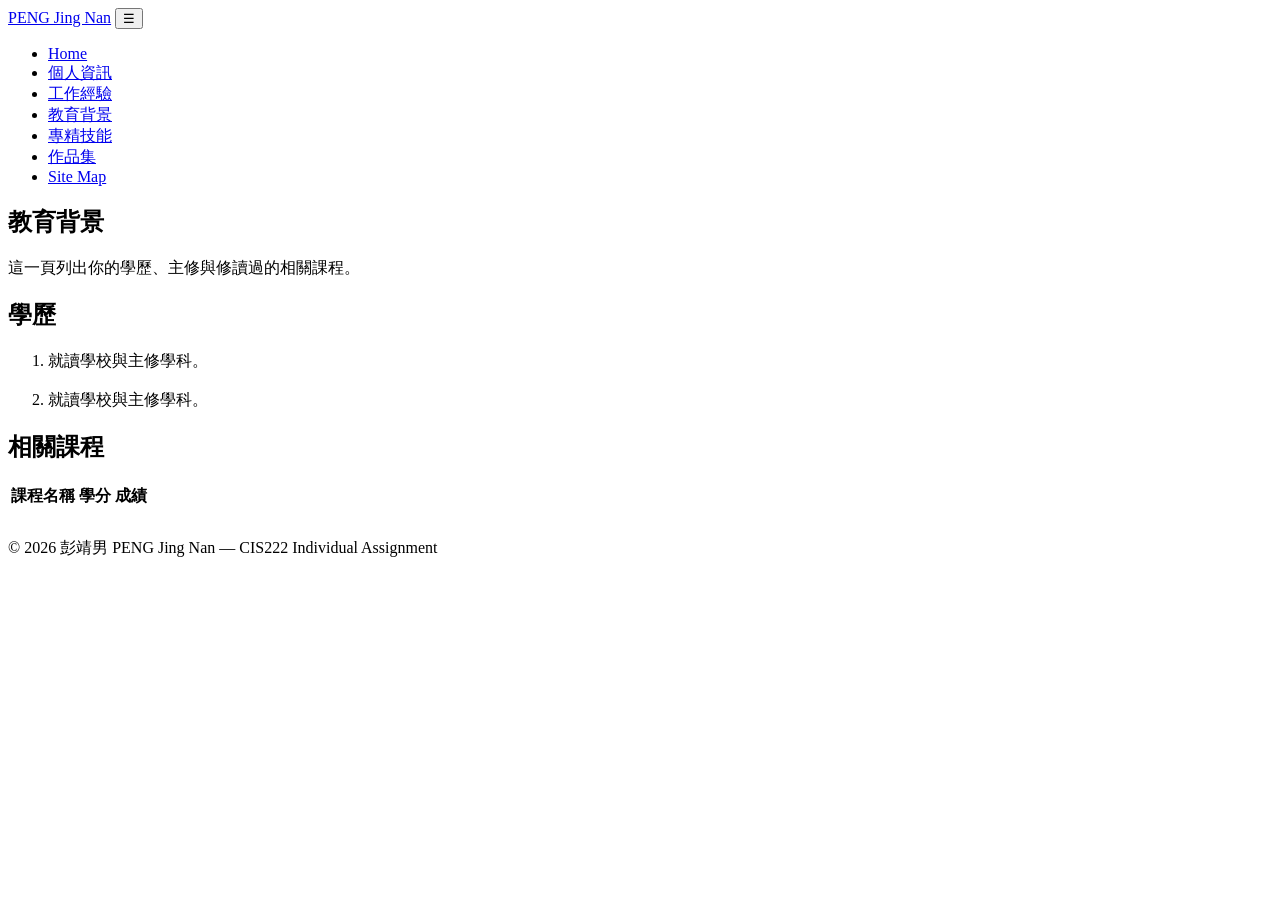
==== education.html @ 0b632c70 "feat: initial upload of education background" ====
<!DOCTYPE html>
<html lang="zh-Hant">
<head>
  <meta charset="UTF-8">
  <meta name="viewport" content="width=device-width, initial-scale=1.0">
  <title>教育背景 — 彭靖男 PENG Jing Nan</title>
  <meta name="description" content="彭靖男的學歷、主修、就讀期間與相關課程紀錄。">
  <link rel="icon" href="assets/images/favicon.svg" type="image/svg+xml">
  <link rel="stylesheet" href="assets/css/style.css">
</head>
<body>

  <header>
    <nav class="nav" aria-label="主導覽">
      <div class="nav__inner">
        <a href="index.html" class="nav__brand">PENG Jing Nan</a>
        <button type="button" class="nav__toggle" aria-expanded="false" aria-controls="nav-list" aria-label="開啟選單">☰</button>
        <ul class="nav__list" id="nav-list">
          <li><a href="index.html" class="nav__link">Home</a></li>
          <li><a href="personal.html" class="nav__link">個人資訊</a></li>
          <li><a href="experience.html" class="nav__link">工作經驗</a></li>
          <li><a href="education.html" class="nav__link">教育背景</a></li>
          <li><a href="skills.html" class="nav__link">專精技能</a></li>
          <li><a href="portfolio.html" class="nav__link">作品集</a></li>
          <li><a href="sitemap.html" class="nav__link">Site Map</a></li>
        </ul>
      </div>
    </nav>
  </header>

  <main>
    <section class="page-header">
      <h1 class="page-header__title">教育背景</h1>
      <p class="page-header__lead">
        <!-- TODO: 換成你的學歷概述 -->
        這一頁列出你的學歷、主修與修讀過的相關課程。
      </p>
    </section>

    <div class="page">

      <!-- 學歷 -->
      <section class="panel">
        <h2 class="panel__title">學歷</h2>
        <ol class="timeline">
          <li class="timeline__item">
            <p class="timeline__period"><!-- TODO: 就讀期間，例如 2024-09 至今 --></p>
            <h3 class="timeline__title"><!-- TODO: 學位／課程名稱 --></h3>
            <p class="timeline__desc">
              <!-- TODO: 學校名稱、主修、學制 -->
              就讀學校與主修學科。
            </p>
          </li>
          <li class="timeline__item">
            <p class="timeline__period"><!-- TODO: 期間 --></p>
            <h3 class="timeline__title"><!-- TODO: 學位／課程 --></h3>
            <p class="timeline__desc">
              <!-- TODO: 學校與主修 -->
              就讀學校與主修學科。
            </p>
          </li>
        </ol>
      </section>

      <!-- 相關課程：R3-3 的實質內容 -->
      <section class="panel">
        <h2 class="panel__title">相關課程</h2>
        <div class="table-wrap">
          <table class="table">
            <thead>
              <tr>
                <th scope="col">課程名稱</th>
                <th scope="col">學分</th>
                <th scope="col">成績</th>
              </tr>
            </thead>
            <tbody>
              <!-- TODO: 換成你實際修讀的課程；不足三行可刪除多餘 tr -->
              <tr>
                <td><!-- TODO: 課程名 --></td>
                <td><!-- TODO: 學分 --></td>
                <td><!-- TODO: 成績 --></td>
              </tr>
              <tr>
                <td><!-- TODO: 課程名 --></td>
                <td><!-- TODO: 學分 --></td>
                <td><!-- TODO: 成績 --></td>
              </tr>
              <tr>
                <td><!-- TODO: 課程名 --></td>
                <td><!-- TODO: 學分 --></td>
                <td><!-- TODO: 成績 --></td>
              </tr>
            </tbody>
          </table>
        </div>
      </section>

    </div>
  </main>

  <footer class="footer">
    <p>© 2026 彭靖男 PENG Jing Nan — CIS222 Individual Assignment</p>
  </footer>

  <script src="assets/js/main.js"></script>
</body>
</html>
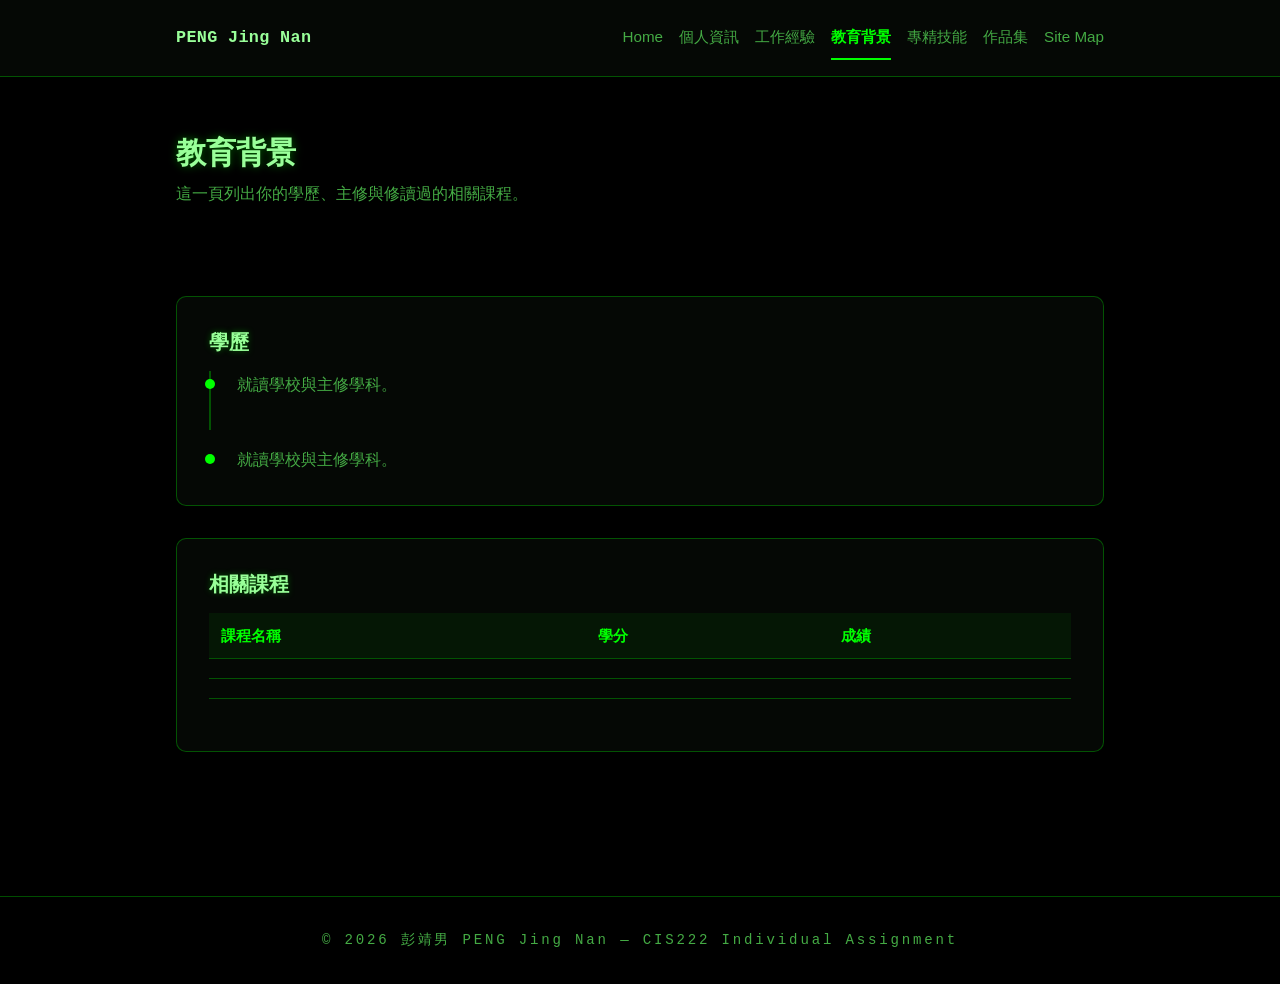
==== commit 4f0d76c7: "fix: overwrite education page to match local files" ====
--- a/education.html
+++ b/education.html
@@ -105,4 +105,4 @@
 
   <script src="assets/js/main.js"></script>
 </body>
-</html>+</html>
--- a/assets/css/style.css
+++ b/assets/css/style.css
@@ -0,0 +1,1284 @@
+/* ============================================================
+   e-Portfolio — 彭靖男 PENG Jing Nan
+   CIS222 Individual Assignment · 全站共用樣式表
+   ------------------------------------------------------------
+   結構：
+   1. 設計變數（配色、字體、間距、斷點）
+   2. 重設與基礎
+   3. 導覽列（含 hamburger）
+   4. 首頁主視覺（含故障字效）
+   5. 卡片網格（含點擊閃光）
+   6. 內容頁共用區塊
+   7. 其他元件
+   8. 特效層（Canvas 背景、光暈、粒子）
+   9. 頁尾
+   10. 響應式（R6）
+   ============================================================ */
+
+
+/* ===== 1. 設計變數 ===== */
+/* ============================================================
+   自嵌字體：Press Start 2P（像素字體，零外部依賴）
+   ------------------------------------------------------------
+   來源：Google Fonts 的 latin 子集，經 fontTools 裁剪至僅含
+        「PENG Jing Nan」所需的 9 個字元（EGJN Pain + 空格）。
+        12,512 → 2,624 bytes。字體檔放在同目錄的 ../fonts/，
+        隨網站一起打包，不需連線即可顯示。
+   ============================================================ */
+@font-face {
+  font-family: 'PressStartPixel';
+  /* 只提供 woff2；不支援的舊瀏覽器會自動跳過此 @font-face，
+     副標會退回 Courier New monospace，不影響版面。 */
+  src: url('../fonts/pressstart-full.woff2') format('woff2');
+  font-weight: 400;
+  font-style: normal;
+  /* 只用於副標，載入失敗時不應阻塞頁面 */
+  font-display: swap;
+}
+
+
+:root {
+  /* --- 配色：純黑 + 螢光綠（Matrix 風格）---
+     來源：marvis_matrix.html 的配色方案。
+     四階綠（由亮到暗）：
+       --primary      #0f0   主色・螢光綠
+       --accent       #4efd4e 高亮綠（強調、hover）
+       --text         #9f9   內文綠
+       --text-muted   #4a4   次要文字（頁尾、裝飾）
+     ⚠️ 教材 R9 要求「淺色背景 + good contrast」，本組為深色。
+        三階綠對黑底的對比：#0f0 ≈ 18.4:1、#9f9 ≈ 10.4:1、#4a4 ≈ 2.9:1
+        —— #4a4 僅用於頁尾與裝飾字，不承載重要內容。
+        若需切回淺底版本，僅改動本區塊即可。 */
+  --primary: #0f0;           /* 主色・螢光綠 */
+  --accent: #4efd4e;         /* 高亮綠：hover 與強調 */
+  --accent-dim: #00a000;     /* 暗綠：進度條底、邊框 */
+  --text: #9f9;              /* 內文：亮綠（對黑底 10.4:1） */
+  --text-dim: #4a4;          /* 次要文字・頁尾 */
+  --text-faint: #373;        /* 裝飾字・極低調 */
+  --bg: #000000;             /* 純黑背景 */
+  --surface: #050805;         /* 卡片表面：近黑 */
+  --surface-2: rgba(0, 255, 0, 0.06);  /* 半透明綠底 */
+  --border: rgba(0, 255, 0, 0.3);      /* 綠色邊框 */
+  --border-strong: rgba(0, 255, 0, 0.5);
+  --danger: #ff0033;         /* 故障字效的紅 */
+  --glow: #0f0;              /* 光暈 / 粒子 */
+
+  /* --- 字體 --- */
+  --font-base: 'Segoe UI', 'Noto Sans TC', 'Microsoft JhengHei', sans-serif;
+  --font-mono: 'Consolas', 'Courier New', monospace;
+  /* 副標題字級基準：主標題以 calc(var(--subtitle-size) * N) 綁定比例 */
+  --subtitle-size: clamp(0.75rem, 1.6vw, 1.15rem);
+
+  /* --- 間距 --- */
+  --spacing-sm: 0.5rem;
+  --spacing-md: 1rem;
+  --spacing-lg: 2rem;
+  --spacing-xl: 3.5rem;
+  --radius: 10px;
+
+  /* --- 斷點（R6）--- */
+  --breakpoint-md: 768px;
+  --breakpoint-lg: 1024px;
+
+  /* 內容最大寬度 —— 不用固定 px 寬度，讓版面自然收放 */
+  --content-max: 60rem;
+}
+
+
+/* ===== 2. 重設與基礎 ===== */
+*,
+*::before,
+*::after {
+  box-sizing: border-box;
+}
+
+body {
+  margin: 0;
+  /* R6：用相對單位，窄螢幕自然縮排，不需另寫 media query */
+  font-size: 1rem;
+  line-height: 1.7;
+  font-family: "Noto Sans TC", "Microsoft JhengHei", "PingFang TC", sans-serif;
+  color: var(--text);
+  background-color: var(--bg);
+}
+
+h1, h2, h3, h4 {
+  line-height: 1.3;
+  margin: 0 0 var(--spacing-md);
+  font-weight: 600;
+}
+
+p {
+  margin: 0 0 var(--spacing-md);
+}
+
+a {
+  color: var(--primary);
+}
+
+img {
+  /* R6 + R8：圖片不撐破容器 */
+  max-width: 100%;
+  height: auto;
+  display: block;
+}
+
+
+/* ===== 3. 導覽列 ===== */
+.nav {
+  background-color: var(--surface);
+  border-bottom: 1px solid var(--border);
+  position: relative;
+  z-index: 10;            /* 高於光暈(z-index:0)，確保可讀 */
+}
+
+.nav__inner {
+  max-width: var(--content-max);
+  margin: 0 auto;
+  padding: var(--spacing-md);
+  display: flex;
+  flex-wrap: wrap;
+  align-items: center;
+  justify-content: space-between;
+  gap: var(--spacing-sm);
+}
+
+.nav__brand {
+  font-weight: 600;
+  font-family: var(--font-mono);
+  letter-spacing: 0.06em;
+  font-size: 1.05rem;
+  text-decoration: none;
+  color: var(--text);
+  letter-spacing: 0.02em;
+}
+
+.nav__list {
+  list-style: none;
+  display: flex;
+  gap: var(--spacing-md);
+  margin: 0;
+  padding: 0;
+}
+
+.nav__link {
+  text-decoration: none;
+  color: var(--text-dim);
+  font-size: 0.95rem;
+  border-bottom: 2px solid transparent;
+  transition: color 0.2s, border-color 0.2s;
+}
+
+/* hover 與 active 狀態：R5 互動元件 ③ 的基礎樣式 */
+.nav__link:hover {
+  color: var(--primary);
+  border-bottom-color: var(--accent);
+}
+
+.nav__link.is-active {
+  color: var(--primary);
+  font-weight: 600;
+  border-bottom-color: var(--primary);
+}
+
+
+/* ===== 4. 首頁主視覺 ===== */
+.hero {
+  /* 主視覺不限於內容容器（--content-max 60rem），
+     因為遊戲標題式的超大標題需要盡量吃滿視窗寬度。
+     內文元素（.hero__desc 等）另以 max-width 收斂，避免行文過長。 */
+  width: 100%;
+  margin: 0 auto;
+  padding: var(--spacing-xl) var(--spacing-md);
+  text-align: center;
+  position: relative;
+  z-index: 1;          /* 高於光暈，確保文字清晰（R9 對比） */
+}
+
+.hero__eyebrow {
+  color: var(--text-dim);
+  font-size: 0.85rem;
+  letter-spacing: 0.18em;
+  text-transform: uppercase;
+  margin-bottom: var(--spacing-sm);
+}
+
+
+/* 呼吸動畫同步循環陰影強度 —— 否則動畫一開始
+   就會把 .hero__title 的多層陰影覆蓋掉。 */
+@keyframes title-breathe {
+  0%, 100% {
+    opacity: 1;
+    text-shadow:
+      0 0 4px rgba(0, 255, 0, 0.9),
+      0 0 10px rgba(0, 255, 0, 0.7),
+      0 0 26px rgba(0, 255, 0, 0.5),
+      0 4px 12px rgba(0, 0, 0, 0.9);
+  }
+  50% {
+    opacity: 0.78;
+    text-shadow:
+      0 0 3px rgba(0, 255, 0, 0.55),
+      0 0 7px rgba(0, 255, 0, 0.4),
+      0 0 16px rgba(0, 255, 0, 0.28),
+      0 4px 12px rgba(0, 0, 0, 0.9);
+  }
+}
+
+.hero__subtitle {
+  /* 真正的像素點陣字體，非等寬粗體模擬 */
+  font-family: 'PressStartPixel', 'Courier New', monospace;
+  font-size: var(--subtitle-size);
+  font-weight: 400;
+  letter-spacing: 0;
+
+  /* 貼合主題的螢光綠 */
+  color: var(--primary);
+
+  /* 黑邊立體投影：兩個偏移疊出下方厚度，
+     再加一層螢光外暈造 CRT 輝光。 */
+  text-shadow:
+    2px 2px 0 #000,          /* 近距離黑邊：造立體厚度 */
+    4px 4px 0 rgba(0, 0, 0, 0.85),
+    0 0 10px rgba(0, 255, 0, 0.5);   /* 螢光外暈 */
+
+  margin-bottom: var(--spacing-lg);
+}
+
+.hero__desc {
+  max-width: 34rem;
+  margin: 0 auto var(--spacing-lg);
+  color: var(--text-dim);
+}
+
+.btn {
+  display: inline-block;
+  padding: 0.7rem 1.6rem;
+  background-color: var(--primary);
+  color: #000;
+  text-decoration: none;
+  border-radius: var(--radius);
+  transition: background-color 0.2s, transform 0.2s;
+}
+
+.btn:hover {
+  background-color: var(--accent);
+  transform: translateY(-1px);
+}
+
+
+/* ===== 5. 卡片網格 ===== */
+.page {
+  max-width: var(--content-max);
+  margin: 0 auto;
+  padding: var(--spacing-xl) var(--spacing-md);
+  position: relative;
+  z-index: 1;          /* 高於光暈 */
+}
+
+.page-header {
+  max-width: var(--content-max);
+  margin: 0 auto;
+  padding: var(--spacing-xl) var(--spacing-md) var(--spacing-md);
+  position: relative;
+  z-index: 1;          /* 高於光暈 */
+}
+
+.section-title {
+  font-size: 1.6rem;
+  margin-bottom: var(--spacing-sm);
+  /* Matrix 螢光暈 */
+  text-shadow: 0 0 8px rgba(0, 255, 0, 0.4);
+}
+
+.section-lead {
+  color: var(--text-dim);
+  margin-bottom: var(--spacing-lg);
+}
+
+/* 圖片佔位區（暫代圖片，之後可換成 <img>） */
+
+
+/* ===== 6. 內容頁共用區塊 ===== */
+.page-header__title {
+  font-size: 1.9rem;
+  margin-bottom: var(--spacing-sm);
+  text-shadow: 0 0 8px rgba(0, 255, 0, 0.4);
+}
+
+.page-header__lead {
+  color: var(--text-dim);
+  max-width: 38rem;
+}
+
+.panel {
+  background-color: var(--surface);
+  border: 1px solid var(--border);
+  border-radius: var(--radius);
+  padding: var(--spacing-lg);
+  margin-bottom: var(--spacing-lg);
+}
+
+.panel__title {
+  font-size: 1.25rem;
+  margin-bottom: var(--spacing-md);
+  text-shadow: 0 0 6px rgba(0, 255, 0, 0.35);
+}
+
+/* 定義列表：適合「術語 — 說明」這種成對資料 */
+.deflist {
+  margin: 0;
+}
+
+.deflist__row {
+  display: flex;
+  flex-wrap: wrap;
+  gap: var(--spacing-sm) var(--spacing-lg);
+  padding: var(--spacing-sm) 0;
+  border-bottom: 1px solid var(--border);
+}
+
+.deflist__row:last-child {
+  border-bottom: none;
+}
+
+.deflist__term {
+  flex: 0 0 10rem;
+  font-weight: 600;
+}
+
+.deflist__desc {
+  flex: 1 1 16rem;
+  color: var(--text-dim);
+}
+
+/* 時間軸：經歷頁用 */
+.timeline {
+  list-style: none;
+  margin: 0;
+  padding: 0;
+}
+
+.timeline__item {
+  position: relative;
+  padding: 0 0 var(--spacing-lg) 1.6rem;
+  border-left: 2px solid var(--border);
+}
+
+.timeline__item:last-child {
+  border-left-color: transparent;
+  padding-bottom: 0;
+}
+
+.timeline__item::before {
+  content: "";
+  position: absolute;
+  left: -6px;
+  top: 0.5rem;
+  width: 10px;
+  height: 10px;
+  border-radius: 50%;
+  background-color: var(--primary);
+}
+
+.timeline__period {
+  color: var(--text-dim);
+  font-size: 0.9rem;
+}
+
+.timeline__title {
+  font-size: 1.1rem;
+  margin: 0.15rem 0 0.35rem;
+}
+
+.timeline__desc {
+  color: var(--text-dim);
+  margin-bottom: 0;
+}
+
+
+/* ===== 6b. 其他元件 ===== */
+
+/* 個人照片 */
+.portrait {
+  margin: 0;
+  max-width: 18rem;
+}
+
+.portrait__ph {
+  aspect-ratio: 3 / 4;
+  background: linear-gradient(135deg, #0d1a0d, #001100);
+  border-radius: var(--radius);
+  display: flex;
+  align-items: center;
+  justify-content: center;
+  color: #0f0;
+  font-size: 0.9rem;
+}
+
+.portrait__cap {
+  margin-top: var(--spacing-sm);
+  color: var(--text-dim);
+  font-size: 0.9rem;
+  text-align: center;
+}
+
+/* 熟練度進度條 */
+.skillbars {
+  display: grid;
+  gap: var(--spacing-md);
+}
+
+.skillbar__label {
+  margin: 0 0 0.35rem;
+  font-size: 0.92rem;
+}
+
+.skillbar__track {
+  height: 0.5rem;
+  background-color: var(--border);
+  border-radius: 999px;
+  overflow: hidden;
+}
+
+.skillbar__fill {
+  display: block;
+  height: 100%;
+  background-color: var(--primary);
+  border-radius: 999px;
+}
+
+/* 標籤列表 */
+.taglist {
+  list-style: none;
+  display: flex;
+  flex-wrap: wrap;
+  gap: var(--spacing-sm);
+  margin: 0;
+  padding: 0;
+}
+
+.tag {
+  background-color: var(--surface-2);
+  color: var(--primary);
+  padding: 0.35rem 0.85rem;
+  border-radius: 999px;
+  font-size: 0.9rem;
+}
+
+/* 篩選按鈕列 —— 互動 ① 的視覺 */
+.filterbar {
+  display: flex;
+  flex-wrap: wrap;
+  gap: var(--spacing-sm);
+}
+
+.filterbar__btn {
+  font: inherit;
+  font-size: 0.92rem;
+  padding: 0.45rem 1rem;
+  border: 1px solid var(--border);
+  background-color: var(--surface);
+  color: var(--text-dim);
+  border-radius: 999px;
+  cursor: pointer;
+  transition: background-color 0.2s, color 0.2s, border-color 0.2s;
+}
+
+.filterbar__btn:hover {
+  border-color: var(--primary);
+  color: var(--primary);
+}
+
+.filterbar__btn.is-selected {
+  background-color: var(--primary);
+  border-color: var(--primary);
+  color: #000;
+}
+
+/* 技能列 */
+.skillrow {
+  padding: var(--spacing-md) 0;
+  border-bottom: 1px solid var(--border);
+}
+
+.skillrow:last-child {
+  border-bottom: none;
+}
+
+.skillrow__name {
+  font-size: 1.02rem;
+  margin-bottom: 0.5rem;
+  text-shadow: 0 0 6px rgba(0, 255, 0, 0.35);
+}
+
+.skillrow__note {
+  margin: 0.5rem 0 0;
+  color: var(--text-dim);
+  font-size: 0.9rem;
+}
+
+/* 表格 */
+.table-wrap {
+  overflow-x: auto; /* R6：窄螢幕時表格可橫向捲動，不撐破版面 */
+}
+
+.table {
+  width: 100%;
+  border-collapse: collapse;
+  font-size: 0.95rem;
+}
+
+.table th,
+.table td {
+  text-align: left;
+  padding: 0.6rem 0.75rem;
+  border-bottom: 1px solid var(--border);
+}
+
+.table th {
+  background-color: var(--surface-2);
+  color: var(--primary);
+  font-weight: 600;
+}
+
+.table tbody tr:last-child td {
+  border-bottom: none;
+}
+
+/* 作品格 */
+.work-grid {
+  display: grid;
+  grid-template-columns: repeat(auto-fit, minmax(12rem, 1fr));
+  gap: var(--spacing-lg);
+}
+
+.work {
+  margin: 0;
+}
+
+.work__trigger {
+  display: block;
+  text-decoration: none;
+}
+
+.work__ph {
+  display: flex;
+  align-items: center;
+  justify-content: center;
+  aspect-ratio: 4 / 3;
+  background: linear-gradient(135deg, #0a140a, #001000);
+  border-radius: var(--radius);
+  transition: transform 0.2s;
+}
+
+.work__trigger:hover .work__ph {
+  transform: scale(1.03);
+}
+
+.work__phlabel {
+  color: #0f0;
+  font-size: 0.9rem;
+}
+
+.work__cap {
+  margin-top: var(--spacing-sm);
+  font-size: 0.92rem;
+  display: flex;
+  flex-direction: column;
+}
+
+.work__cap span {
+  color: var(--text-dim);
+}
+
+/* 燈箱 —— 互動 ② */
+.lightbox {
+  position: fixed;
+  inset: 0;
+  background-color: rgba(0, 0, 0, 0.85);
+  display: flex;
+  align-items: center;
+  justify-content: center;
+  padding: var(--spacing-lg);
+  z-index: 100;
+}
+
+.lightbox[hidden] {
+  display: none;
+}
+
+.lightbox__panel {
+  position: relative;
+  background-color: var(--surface);
+  border-radius: var(--radius);
+  padding: var(--spacing-md);
+  max-width: 44rem;
+  width: 100%;
+}
+
+.lightbox__img {
+  width: 100%;
+  border-radius: calc(var(--radius) - 2px);
+  background: linear-gradient(135deg, #0a140a, #001000);
+  min-height: 12rem;
+}
+
+.lightbox__caption {
+  margin: var(--spacing-md) 0 0;
+  color: var(--text-dim);
+  font-size: 0.92rem;
+}
+
+.lightbox__close {
+  position: absolute;
+  top: var(--spacing-md);
+  right: var(--spacing-md);
+  font: inherit;
+  font-size: 0.88rem;
+  padding: 0.35rem 0.85rem;
+  border: 1px solid var(--border);
+  background-color: var(--surface);
+  border-radius: var(--radius);
+  cursor: pointer;
+}
+
+.lightbox__close:hover {
+  border-color: var(--primary);
+  color: var(--primary);
+}
+
+/* 證書列表 */
+.certlist {
+  list-style: none;
+  margin: 0;
+  padding: 0;
+}
+
+.cert {
+  display: flex;
+  flex-wrap: wrap;
+  align-items: baseline;
+  gap: var(--spacing-sm) var(--spacing-lg);
+  padding: var(--spacing-sm) 0;
+  border-bottom: 1px solid var(--border);
+}
+
+.cert:last-child {
+  border-bottom: none;
+}
+
+.cert__name {
+  flex: 1 1 14rem;
+}
+
+.cert__issuer,
+.cert__year {
+  color: var(--text-dim);
+  font-size: 0.9rem;
+}
+
+/* Sitemap 樹狀結構 —— R4 */
+.sitemap,
+.sitemap__children {
+  list-style: none;
+  margin: 0;
+  padding: 0;
+}
+
+.sitemap__children {
+  margin-left: var(--spacing-md);
+  padding-left: var(--spacing-md);
+  border-left: 2px solid var(--border);
+}
+
+.sitemap__node {
+  padding: var(--spacing-sm) 0;
+}
+
+.sitemap__link {
+  font-family: var(--font-mono);
+  font-weight: 600;
+  text-decoration: none;
+}
+
+.sitemap__link:hover {
+  text-decoration: underline;
+}
+
+.sitemap__desc {
+  margin: 0.2rem 0 0;
+  color: var(--text-dim);
+  font-size: 0.92rem;
+}
+
+
+/* ===== 3b. Hamburger 導覽（mobile-first）=====
+   桌面版隱藏按鈕、顯示橫向清單；
+   768px 以下顯示按鈕、清單預設收起，由 .is-open 控制展開。
+   ============================================ */
+.nav__toggle {
+  display: none;            /* mobile-first：預設不顯示，768px 以上才顯示 */
+  font: inherit;
+  font-size: 1.5rem;
+  line-height: 1;
+  padding: 0.35rem 0.6rem;
+  background-color: var(--surface);
+  color: var(--primary);
+  border: 1px solid var(--border);
+  border-radius: var(--radius);
+  cursor: pointer;
+}
+
+.nav__toggle:hover {
+  border-color: var(--primary);
+}
+
+
+/* ===== 8. 特效層 ===== */
+
+/* Canvas 代碼雨：置於頁面底層，不攔截任何點擊 */
+.canvas-bg {
+  position: fixed;
+  inset: 0;
+  width: 100%;
+  height: 100%;
+  z-index: -1;              /* 關鍵：確保在內容之下 */
+  pointer-events: none;     /* 不影響任何互動 */
+}
+
+/* 鼠標跟隨光暈
+   比照 marvis_matrix.html 的 mix-blend-mode: screen 疊加手法，
+   在淺底上以螢光綠 additive 混合，營造 CRT 光暈感。 */
+.cursor-glow {
+  position: fixed;
+  top: 0;
+  left: 0;
+  width: 300px;
+  height: 300px;
+  border-radius: 50%;
+  background: radial-gradient(circle,
+              rgba(0, 255, 0, 0.25) 0%,
+              transparent 60%);
+  mix-blend-mode: screen;
+  pointer-events: none;
+  z-index: 0;
+  opacity: 0;
+  transition: opacity 0.4s;
+}
+
+.cursor-glow.is-active {
+  opacity: 1;
+}
+
+/* 點擊粒子（JS 動態插入，動畫結束後自動移除） */
+.particle {
+  position: fixed;
+  width: 6px;
+  height: 6px;
+  border-radius: 50%;
+  pointer-events: none;
+  z-index: 5;
+  animation: particle-fade 0.6s ease-out forwards;
+}
+
+@keyframes particle-fade {
+  from { opacity: 1; transform: scale(1); }
+  to   { opacity: 0; transform: scale(0.2); }
+}
+
+/* 卡片點擊閃光：JS 加 .is-flash 後觸發一次
+   手法比照 marvis_matrix.html：邊框轉白＋ 外發光暈 */
+.skillrow.is-flash,
+.work.is-flash {
+  animation: card-flash 0.25s ease-out;
+}
+
+@keyframes card-flash {
+  0% {
+    border-color: #fff;
+    box-shadow: 0 0 24px rgba(0, 255, 0, 0.9);
+  }
+  100% {
+    border-color: var(--border);
+    box-shadow: 0 0 0 0 rgba(0, 255, 0, 0);
+  }
+}
+
+/* ===== 主標：三層切片 +逐字波浪浮動 =====
+   ------------------------------------------------------------
+   三層結構（不使用偽元素，改用 span）：
+     .gl-layer--base  白綠原文字，佔位維持版面
+     .gl-layer--lime  亮綠，切上段
+     .gl-layer--dim   暗綠，切下段
+   每層都由 JS 拆成逐字 .gl-char，並以相同的 --i 索引套用
+   相同 delay，因此三層的「波」完全對齊。
+
+   波浪原理：每個字依 --i 延後 animation-delay，
+   形成由左至右推進的正弦波，而非整體同步上下。
+   ========================================== */
+.hero__title {
+  position: relative;
+  display: inline-block;
+  /* 字級自適應視窗寬度（R6）
+     font-size: clamp(最小值, 理想值, 最大值)
+     · 最小 1.5rem — 手機窄屏仍清晰可讀
+     · 理想 9vw   — 隨視窗寬度等比放大
+     · 最大 15rem — 約 240px；兩行合計高度需留版面空間
+
+     注意：不可用「%」當理想值 —— font-size 的百分比是
+     相對「父元素字級」，不是容器寬度，會算出約 30px 的過小值。
+     理想值必須用 vw（視窗單位）或 cqw（容器查詢單位）。 */
+  font-size: calc(var(--subtitle-size) * 4.5);
+  margin-bottom: 0.25rem;
+  font-family: 'PressStartPixel', 'Courier New', monospace;
+
+  /* 全大寫。CSS 與 JS 雙邊都做：
+     CSS 處理未執行 JS 的情況，JS 在拆層前 .toUpperCase()。
+     兩者缺一，三層 span 都會顯示原始大小寫。 */
+  text-transform: uppercase;
+
+  /* ===== 像素化處理（零外部依賴）=====
+     系統無真正的點陣字體，故用 CSS 近似：
+     ① -webkit-font-smoothing: none — 關掉字體抗鋸齒，
+        讓邊緣變成硬階梯，是像素感最主要的來源。
+     ② font-weight: 700 — 加重筆畫，粗體邊緣更接近點陣塊。
+     ③ letter-spacing — 略增字距讓每格分離，像字元格。
+     ④ 疊加 text-shadow 形成 1px 硬邊光暈（見下方）。 */
+  -webkit-font-smoothing: none;
+  -moz-osx-font-smoothing: grayscale;
+  text-rendering: geometricPrecision;
+
+  /* 大寫字母較寬，略增字距讓字距更均勻 */
+  letter-spacing: 0.05em;
+  font-weight: 700;
+  color: var(--text);
+
+  /* 多層字體陰影：近距離硬陰影造立體感 + 遠距離螢光暈造 CRT 輝光。
+     四層依序：近硬 → 稍遠 → 中暈 → 大範圍環境光。 */
+  text-shadow:
+    0 0 4px rgba(0, 255, 0, 0.9),
+    0 0 10px rgba(0, 255, 0, 0.7),
+    0 0 26px rgba(0, 255, 0, 0.5),
+    0 4px 12px rgba(0, 0, 0, 0.9);
+
+  /* 父層只做呼吸（動 opacity 與 text-shadow），
+     上下浮動交給每個 .gl-char，避免 transform 被覆蓋。
+     呼吸動畫會覆寫 text-shadow，故在 keyframes 內另行定義。 */
+  animation: title-breathe 2.4s ease-in-out infinite;
+}
+
+/* 三層共用定位
+   用 inline-block而非 flex —— 換行需靠 <br>，
+   flex 會把 <br> 當成 flex item 而忽略換行效果。
+   文字靠 .gl-layer 的 text-align: center 置中。 */
+.gl-layer {
+  display: block;
+  text-align: center;
+  white-space: normal;      /* 允許換行 */
+}
+
+.gl-layer--base {
+  position: relative;
+}
+
+.gl-layer--lime,
+.gl-layer--dim {
+  position: absolute;
+  top: 0;
+  left: 0;
+  right: 0;
+  pointer-events: none;
+  overflow: hidden;
+}
+
+/* 亮綠層：切上段 */
+.gl-layer--lime {
+  color: var(--accent);
+  clip-path: inset(20% 0 55% 0);
+  animation: glitch-slice-lime 2.4s infinite linear alternate-reverse;
+}
+
+/* 暗綠層：切下段 */
+.gl-layer--dim {
+  color: var(--accent-dim);
+  clip-path: inset(60% 0 10% 0);
+  animation: glitch-slice-dim 1.8s infinite linear alternate-reverse;
+}
+
+/* ===== 逐字波浪 =====
+   每個字依序延後 0.07s，形成由左至右推進的波浪。
+   週期 1.8s、單字行程 30px（−15px ↔ +15px），速度快且起伏明顯。 */
+.gl-char {
+  display: inline-block;
+  animation: char-wave 1.8s ease-in-out infinite;
+  animation-delay: calc(var(--i) * 0.07s);
+  /* 每字獨立的水平外距，讓換行時兩行各自置中 */
+  margin: 0 0.02em;
+}
+
+@keyframes char-wave {
+  0%, 100% { transform: translateY(-15px); }
+  50%      { transform: translateY(15px); }
+}
+
+@keyframes glitch-slice-lime {
+  0%   { clip-path: inset(10% 0 60% 0); }
+  20%  { clip-path: inset(80% 0  5% 0); }
+  40%  { clip-path: inset(30% 0 40% 0); }
+  60%  { clip-path: inset(50% 0 30% 0); }
+  80%  { clip-path: inset(70% 0 15% 0); }
+  100% { clip-path: inset(20% 0 65% 0); }
+}
+
+@keyframes glitch-slice-dim {
+  0%   { clip-path: inset(70% 0 10% 0); }
+  25%  { clip-path: inset(15% 0 70% 0); }
+  50%  { clip-path: inset(45% 0 40% 0); }
+  75%  { clip-path: inset(85% 0  5% 0); }
+  100% { clip-path: inset(30% 0 55% 0); }
+}
+
+
+/* 尊重使用者的「減少動態效果」設定
+   —— 可及性要求，也是效能低的裝置的逃生門 */
+/* 動效降級處理
+   ------------------------------------------------------------
+   註：原設計會在 prefers-reduced-motion: reduce 時隱藏 canvas 與光暈，
+   但這導致使用者即使已開啟動畫設定、JS 也正常建立元素，
+   畫面上仍完全看不到特效（元素被 display:none 蓋掉）。
+
+   本網站的Canvas 代碼雨是視覺主題核心，不屬於裝飾性動畫，
+   因此不再依此設定關閉。僅保留過渡動畫的簡化，
+   讓操作回饋在低動態環境下仍即時可見。 */
+@media (prefers-reduced-motion: reduce) {
+  .work__ph,
+  .btn,
+  .nav__link,
+  .filterbar__btn,
+  .work__trigger .work__ph {
+    transition: none;
+  }
+}
+
+
+/* ===== 5b. 3D 旋轉輪盤（首頁內容導覽）=====
+   幾何結構移植自「能力輪盤 · DeepSeek」：
+     .carousel-scene 設perspective，建立視距
+     .carousel 設 preserve-3d，開啟 3D 空間
+     每張卡用 nth-child 指定 rotateY(角度) translateZ(半徑)
+     —— rotateY讓卡片轉向，translateZ 把它推離軸心形成環
+
+   六張卡 → 角度間隔 360 ÷ 6 = 60°，translateZ 300px
+   （原檔為五張、72°、translateZ 300px）
+   ========================================== */
+.carousel-scene {
+  position: relative;
+  width: 100%;
+  height: 26rem;
+  perspective: 1000px;
+  display: flex;
+  align-items: center;
+  justify-content: center;
+}
+
+.carousel {
+  position: relative;
+  width: 100%;
+  height: 100%;
+  transform-style: preserve-3d;      /* 關鍵：沒有這行 translateZ 完全無效 */
+  transition: transform 0.6s cubic-bezier(0.22, 0.61, 0.36, 1);
+}
+
+.carousel__card {
+  position: absolute;
+  width: 13rem;
+  height: 17.5rem;
+  left: 50%;
+  top: 50%;
+  margin-left: -6.5rem;                /* 用負margin 做水平置中 */
+  margin-top: -8.75rem;                /* 用負 margin 做垂直置中 */
+  border-radius: 2rem;
+
+  /* 半透明 + 模糊：讓後方代碼雨透出疊在卡片上 */
+  background: rgba(0, 40, 10, 0.55);
+  backdrop-filter: blur(8px);
+  -webkit-backdrop-filter: blur(8px);
+  border: 1px solid rgba(0, 255, 0, 0.35);
+
+  box-shadow: 0 1.5rem 3rem -0.75rem rgba(0, 0, 0, 0.9);
+  display: flex;
+  flex-direction: column;
+  align-items: center;
+  justify-content: center;
+  gap: 0.5rem;
+  padding: 1.25rem;
+  text-align: center;
+  text-decoration: none;
+  color: var(--text);
+  backface-visibility: visible;        /* 背面可見，不要翻轉隱藏 */
+  transition: border-color 0.25s, box-shadow 0.25s, background-color 0.25s;
+  cursor: pointer;
+}
+
+/* ===== 幾何核心：六張卡環繞圓周 =====
+   角度間隔 60°（360 ÷ 6），半徑 translateZ 300px。
+   順序不可顛倒：先 rotateY 轉向，再 translateZ 推離軸心。 */
+.carousel__card:nth-child(1) { transform: rotateY(0deg)   translateZ(300px); }
+.carousel__card:nth-child(2) { transform: rotateY(60deg)  translateZ(300px); }
+.carousel__card:nth-child(3) { transform: rotateY(120deg) translateZ(300px); }
+.carousel__card:nth-child(4) { transform: rotateY(180deg) translateZ(300px); }
+.carousel__card:nth-child(5) { transform: rotateY(240deg) translateZ(300px); }
+.carousel__card:nth-child(6) { transform: rotateY(300deg) translateZ(300px); }
+
+/* hover / focus 時卡片亮起，提示可點擊 */
+.carousel__card:hover,
+.carousel__card:focus-visible {
+  border-color: var(--accent);
+  background: rgba(0, 60, 15, 0.75);
+  box-shadow: 0 0 1.5rem rgba(0, 255, 0, 0.45);
+  outline: none;
+}
+
+/* 卡片內的圖示框 */
+.carousel__icon {
+  width: 3.5rem;
+  height: 3.5rem;
+  border-radius: 50%;
+  border: 1px solid rgba(0, 255, 0, 0.5);
+  display: flex;
+  align-items: center;
+  justify-content: center;
+  font-size: 1.5rem;
+  color: var(--primary);
+  background: rgba(0, 255, 0, 0.08);
+  font-family: var(--font-mono);
+  flex-shrink: 0;
+}
+
+.carousel__title {
+  font-size: 1.05rem;
+  font-weight: 500;
+  color: var(--primary);
+  text-shadow: 0 0 8px rgba(0, 255, 0, 0.5);
+}
+
+.carousel__desc {
+  font-size: 0.78rem;
+  color: var(--text-dim);
+  line-height: 1.5;
+}
+
+/* 輪盤下方的操作提示 */
+.carousel__hint {
+  text-align: center;
+  color: var(--text-dim);
+  font-size: 0.75rem;
+  letter-spacing: 0.25em;
+  font-family: var(--font-mono);
+  margin-top: 1rem;
+}
+
+/* 指標點：可點擊跳至該卡 */
+.carousel__dots {
+  display: flex;
+  justify-content: center;
+  gap: 0.6rem;
+  margin-top: 0.75rem;
+}
+
+.carousel__dot {
+  width: 0.5rem;
+  height: 0.5rem;
+  border-radius: 50%;
+  border: 1px solid var(--primary);
+  background: transparent;
+  cursor: pointer;
+  padding: 0;
+  transition: background-color 0.25s, transform 0.25s;
+}
+
+.carousel__dot:hover {
+  background: var(--accent);
+}
+
+.carousel__dot.is-active {
+  background: var(--primary);
+  transform: scale(1.3);
+}
+
+/* 卡片在正前方時標題加強螢光，讓焦點明確 */
+.carousel__card.is-front .carousel__title {
+  text-shadow: 0 0 14px rgba(0, 255, 0, 0.9);
+}
+
+
+/* ===== 5c. 次要分段（首頁下方）===== */
+.section-band {
+  border-top: 1px solid var(--border);
+  margin-top: var(--spacing-xl);
+}
+
+.band-grid {
+  display: grid;
+  grid-template-columns: repeat(auto-fit, minmax(13rem, 1fr));
+  gap: var(--spacing-md);
+}
+
+.band-item {
+  border: 1px solid var(--border);
+  background: rgba(0, 255, 0, 0.03);
+  border-radius: var(--radius);
+  padding: var(--spacing-md);
+}
+
+.band-item__title {
+  font-size: 0.95rem;
+  color: var(--primary);
+  margin-bottom: 0.35rem;
+  text-shadow: 0 0 6px rgba(0, 255, 0, 0.35);
+}
+
+.band-item__desc {
+  font-size: 0.85rem;
+  color: var(--text-dim);
+  margin-bottom: 0;
+  line-height: 1.6;
+}
+
+
+/* ===== 7. 頁尾 ===== */
+.footer {
+  border-top: 1px solid var(--border);
+  margin-top: var(--spacing-xl);
+  position: relative;
+  z-index: 1;          /* 高於光暈 */
+}
+
+.footer p {
+  max-width: var(--content-max);
+  margin: 0 auto;
+  padding: var(--spacing-lg) var(--spacing-md);
+  color: var(--text-dim);
+  font-size: 0.88rem;
+  letter-spacing: 0.2em;          /* terminal 質感 */
+  font-family: var(--font-mono);
+  text-align: center;
+}
+
+
+/* ===== 10. 響應式（R6）=====
+   mobile-first：上方基礎樣式即為窄螢幕版，
+   以下 media query 由窄到寬逐層放寬。
+   斷點對應 :root 的 --breakpoint-md (768px) 與 --breakpoint-lg (1024px)。
+   ================================== */
+
+/* --- 768px 以下：導覽列以 hamburger 呈現 --- */
+.nav__inner {
+  position: relative;
+}
+
+.nav__toggle {
+  display: block;          /* 窄螢幕顯示 hamburger */
+}
+
+.nav__list {
+  display: none;           /* 窄螢幕預設收起 */
+  width: 100%;
+  flex-direction: column;
+  gap: 0;
+  margin-top: var(--spacing-sm);
+  border-top: 1px solid var(--border);
+  padding-top: var(--spacing-sm);
+}
+
+.nav__list.is-open {
+  display: flex;           /* JS 切換展開 */
+}
+
+.nav__list li {
+  width: 100%;
+}
+
+.nav__link {
+  display: block;
+  padding: 0.5rem 0;
+  border-bottom: 1px solid var(--border);
+}
+
+.nav__list li:last-child .nav__link {
+  border-bottom: none;
+}
+
+/* 480px：更緊湊的留白 */
+@media (max-width: 30rem) {
+  body { font-size: 0.95rem; }
+  .hero { padding: var(--spacing-lg) var(--spacing-md); }
+  .page,
+  .page-header { padding: var(--spacing-lg) var(--spacing-md); }
+  .panel { padding: var(--spacing-md); }
+  .timeline__item { padding-left: 1.2rem; }
+  .deflist__term { flex-basis: 100%; }
+}
+
+/* 窄螢幕：縮小輪盤避免超出視窗。
+   重點：translateZ 半徑也必須同步縮小 —— 卡片在 3D 空間中
+   會因透視放大，若只縮卡片尺寸仍會溢出（實測 375px 溢出 122px）。 */
+@media (max-width: 30rem) {
+  .carousel-scene { height: 20rem; }
+  .carousel { width: 10rem; height: 13rem; }
+  .carousel__card {
+    width: 10rem;
+    height: 13rem;
+    margin-left: -5rem;
+    margin-top: -6.5rem;
+    border-radius: 1.25rem;
+    gap: 0.35rem;
+    padding: 0.75rem;
+  }
+  /* 六張卡的角度不可少（維持環狀），但半徑縮小 */
+  .carousel__card:nth-child(1) { transform: rotateY(0deg)   translateZ(150px); }
+  .carousel__card:nth-child(2) { transform: rotateY(60deg)  translateZ(150px); }
+  .carousel__card:nth-child(3) { transform: rotateY(120deg) translateZ(150px); }
+  .carousel__card:nth-child(4) { transform: rotateY(180deg) translateZ(150px); }
+  .carousel__card:nth-child(5) { transform: rotateY(240deg) translateZ(150px); }
+  .carousel__card:nth-child(6) { transform: rotateY(300deg) translateZ(150px); }
+
+  .carousel__icon { width: 2.25rem; height: 2.25rem; font-size: 0.95rem; }
+  .carousel__title { font-size: 0.85rem; }
+  .carousel__desc { font-size: 0.65rem; }
+  .carousel__hint { font-size: 0.68rem; letter-spacing: 0.15em; }
+}
+
+/* --- 768px 以上：hamburger 收起，恢復橫向導覽 --- */
+@media (min-width: 768px) {
+  .nav__toggle { display: none; }
+
+  .nav__list {
+    display: flex;
+    flex-direction: row;
+    align-items: center;
+    gap: var(--spacing-md);
+    width: auto;
+    margin-top: 0;
+    border-top: none;
+    padding-top: 0;
+  }
+
+  .nav__list li { width: auto; }
+
+  .nav__link {
+    padding: var(--spacing-sm) 0;
+    border-bottom: 2px solid transparent;
+  }
+
+  .nav__list li:last-child .nav__link {
+    border-bottom: 2px solid transparent;
+  }
+
+}
+
+/* --- 1024px 以上：放寬留白 --- */
+@media (min-width: 1024px) {
+  .hero { padding: 5rem var(--spacing-md); }
+}
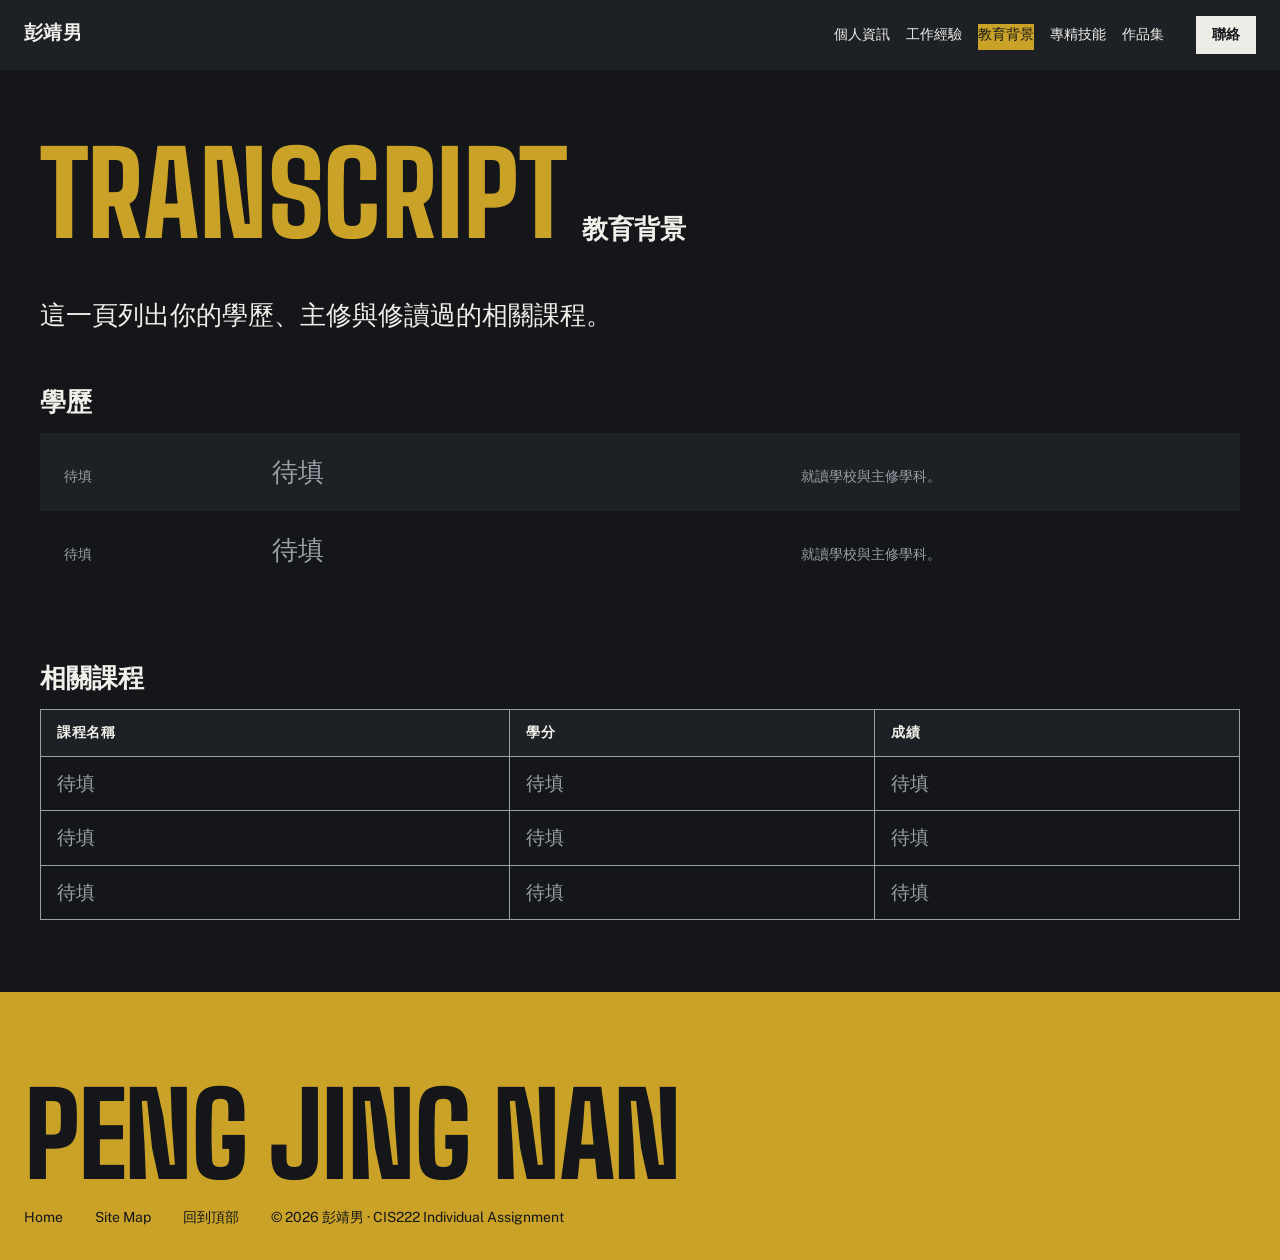
==== commit dfaa788d: "feat: 視覺系統全面遷移 — 石墨＋黃銅、七頁改版、全站背景影片 設計系統 - 新增 assets/css/dossier.css（1,625 行）：石墨＋黃銅材質、間距與字階權杖、   元件層（" ====
--- a/education.html
+++ b/education.html
@@ -3,106 +3,115 @@
 <head>
   <meta charset="UTF-8">
   <meta name="viewport" content="width=device-width, initial-scale=1.0">
-  <title>教育背景 — 彭靖男 PENG Jing Nan</title>
+  <title>教育背景 · 彭靖男 PENG Jing Nan</title>
   <meta name="description" content="彭靖男的學歷、主修、就讀期間與相關課程紀錄。">
   <link rel="icon" href="assets/images/favicon.svg" type="image/svg+xml">
-  <link rel="stylesheet" href="assets/css/style.css">
+  <link rel="stylesheet" href="assets/css/dossier.css">
+  <script>document.documentElement.classList.add('js');</script>
 </head>
 <body>
 
-  <header>
-    <nav class="nav" aria-label="主導覽">
-      <div class="nav__inner">
-        <a href="index.html" class="nav__brand">PENG Jing Nan</a>
-        <button type="button" class="nav__toggle" aria-expanded="false" aria-controls="nav-list" aria-label="開啟選單">☰</button>
-        <ul class="nav__list" id="nav-list">
-          <li><a href="index.html" class="nav__link">Home</a></li>
-          <li><a href="personal.html" class="nav__link">個人資訊</a></li>
-          <li><a href="experience.html" class="nav__link">工作經驗</a></li>
-          <li><a href="education.html" class="nav__link">教育背景</a></li>
-          <li><a href="skills.html" class="nav__link">專精技能</a></li>
-          <li><a href="portfolio.html" class="nav__link">作品集</a></li>
-          <li><a href="sitemap.html" class="nav__link">Site Map</a></li>
-        </ul>
-      </div>
+  <!-- 全站背景：引力場影片（材質層，不承載資訊、不接受互動） -->
+  <div class="bgfield" aria-hidden="true">
+    <video class="bgfield__video" autoplay muted loop playsinline preload="metadata">
+      <source src="assets/video/field.mp4" type="video/mp4">
+    </video>
+  </div>
+
+  <header class="masthead" id="top">
+    <a class="masthead__mark" href="index.html">彭靖男</a>
+    <nav class="masthead__links" aria-label="主導覽">
+      <a href="personal.html">個人資訊</a>
+      <a href="experience.html">工作經驗</a>
+      <a href="education.html" aria-current="page">教育背景</a>
+      <a href="skills.html">專精技能</a>
+      <a href="portfolio.html">作品集</a>
     </nav>
+    <a class="masthead__act" href="index.html#contact">聯絡</a>
   </header>
 
   <main>
-    <section class="page-header">
-      <h1 class="page-header__title">教育背景</h1>
-      <p class="page-header__lead">
+
+    <section class="pagehead">
+      <p class="pagehead__en" data-rise data-rise-as="rise">Transcript</p>
+      <h1 class="pagehead__cn" data-rise data-rise-as="rise">教育背景</h1>
+    </section>
+
+    <!-- ===== 學歷 ===== -->
+    <section class="block">
+      <p class="block__lead" data-rise data-rise-as="rise">
         <!-- TODO: 換成你的學歷概述 -->
         這一頁列出你的學歷、主修與修讀過的相關課程。
       </p>
+
+      <div class="block__head" data-rise data-rise-as="rise">
+        <h2>學歷</h2>
+      </div>
+
+      <ol class="records">
+        <li class="record" data-rise data-rise-as="rise">
+          <p class="record__period"><!-- TODO: 就讀期間，例如 2024-09 至今 --></p>
+          <h3 class="record__title"><!-- TODO: 學位／課程名稱 --></h3>
+          <p class="record__org"><!-- TODO: 學校名稱、主修、學制 -->就讀學校與主修學科。</p>
+        </li>
+
+        <li class="record" data-rise data-rise-as="rise">
+          <p class="record__period"><!-- TODO: 期間 --></p>
+          <h3 class="record__title"><!-- TODO: 學位／課程 --></h3>
+          <p class="record__org"><!-- TODO: 學校與主修 -->就讀學校與主修學科。</p>
+        </li>
+      </ol>
     </section>
 
-    <div class="page">
+    <!-- ===== 相關課程：R3-3 的實質內容 ===== -->
+    <section class="block">
+      <div class="block__head" data-rise data-rise-as="rise">
+        <h2>相關課程</h2>
+      </div>
 
-      <!-- 學歷 -->
-      <section class="panel">
-        <h2 class="panel__title">學歷</h2>
-        <ol class="timeline">
-          <li class="timeline__item">
-            <p class="timeline__period"><!-- TODO: 就讀期間，例如 2024-09 至今 --></p>
-            <h3 class="timeline__title"><!-- TODO: 學位／課程名稱 --></h3>
-            <p class="timeline__desc">
-              <!-- TODO: 學校名稱、主修、學制 -->
-              就讀學校與主修學科。
-            </p>
-          </li>
-          <li class="timeline__item">
-            <p class="timeline__period"><!-- TODO: 期間 --></p>
-            <h3 class="timeline__title"><!-- TODO: 學位／課程 --></h3>
-            <p class="timeline__desc">
-              <!-- TODO: 學校與主修 -->
-              就讀學校與主修學科。
-            </p>
-          </li>
-        </ol>
-      </section>
+      <div class="table-wrap">
+        <table class="table">
+          <thead>
+            <tr>
+              <th scope="col" data-rise data-rise-as="rise">課程名稱</th>
+              <th scope="col" class="table__num" data-rise data-rise-as="rise">學分</th>
+              <th scope="col" class="table__num" data-rise data-rise-as="rise">成績</th>
+            </tr>
+          </thead>
+          <tbody>
+            <!-- TODO: 換成你實際修讀的課程；不足三行可刪除多餘 tr -->
+            <tr>
+              <td data-rise data-rise-as="rise"><!-- TODO: 課程名 --></td>
+              <td class="table__num" data-rise data-rise-as="rise"><!-- TODO: 學分 --></td>
+              <td class="table__num" data-rise data-rise-as="rise"><!-- TODO: 成績 --></td>
+            </tr>
+            <tr>
+              <td data-rise data-rise-as="rise"><!-- TODO: 課程名 --></td>
+              <td class="table__num" data-rise data-rise-as="rise"><!-- TODO: 學分 --></td>
+              <td class="table__num" data-rise data-rise-as="rise"><!-- TODO: 成績 --></td>
+            </tr>
+            <tr>
+              <td data-rise data-rise-as="rise"><!-- TODO: 課程名 --></td>
+              <td class="table__num" data-rise data-rise-as="rise"><!-- TODO: 學分 --></td>
+              <td class="table__num" data-rise data-rise-as="rise"><!-- TODO: 成績 --></td>
+            </tr>
+          </tbody>
+        </table>
+      </div>
+    </section>
 
-      <!-- 相關課程：R3-3 的實質內容 -->
-      <section class="panel">
-        <h2 class="panel__title">相關課程</h2>
-        <div class="table-wrap">
-          <table class="table">
-            <thead>
-              <tr>
-                <th scope="col">課程名稱</th>
-                <th scope="col">學分</th>
-                <th scope="col">成績</th>
-              </tr>
-            </thead>
-            <tbody>
-              <!-- TODO: 換成你實際修讀的課程；不足三行可刪除多餘 tr -->
-              <tr>
-                <td><!-- TODO: 課程名 --></td>
-                <td><!-- TODO: 學分 --></td>
-                <td><!-- TODO: 成績 --></td>
-              </tr>
-              <tr>
-                <td><!-- TODO: 課程名 --></td>
-                <td><!-- TODO: 學分 --></td>
-                <td><!-- TODO: 成績 --></td>
-              </tr>
-              <tr>
-                <td><!-- TODO: 課程名 --></td>
-                <td><!-- TODO: 學分 --></td>
-                <td><!-- TODO: 成績 --></td>
-              </tr>
-            </tbody>
-          </table>
-        </div>
-      </section>
-
-    </div>
   </main>
 
-  <footer class="footer">
-    <p>© 2026 彭靖男 PENG Jing Nan — CIS222 Individual Assignment</p>
+  <footer class="colophon" data-rise data-rise-as="fade">
+    <p class="colophon__name">Peng Jing Nan</p>
+    <p class="colophon__meta">
+      <a href="index.html">Home</a>
+      <a href="sitemap.html">Site Map</a>
+      <a href="#top">回到頂部</a>
+      <span>© 2026 彭靖男 · CIS222 Individual Assignment</span>
+    </p>
   </footer>
 
-  <script src="assets/js/main.js"></script>
+  <script src="assets/js/site.js"></script>
 </body>
 </html>
--- a/assets/css/dossier.css
+++ b/assets/css/dossier.css
@@ -0,0 +1,1625 @@
+/* ============================================================
+   求職申請檔案（The page is the object）
+   方向：page-is-the-object · seed 2017272156
+   材質：深墨桌面 + 信號橙 + 紙
+   字體：Big Shoulders 800 / Public Sans 400–600（自架，無 CDN）
+   ------------------------------------------------------------
+   本檔為全站唯一樣式來源（index ＋ 六頁共用）。
+
+   詞彙表紀律（依「參考站反推_attio.md」§3）：
+     · 間距只有 8 個值（--s-1 ～ --s-8）＋ 2 個語意值（--band / --gutter）
+     · 字級只有 5 級（--step-small / -body / -lead / -head / -display）
+     · 行寬一律用 em，不寫 rem 或 ch
+     · 元件裡不准另寫一次性 clamp()
+
+   材質與動效規格依「執行層提示詞.md」§3／§4。
+   ============================================================ */
+
+/* ---------- 字體（自架 woff2，零外部請求） ---------- */
+@font-face {
+  font-family: 'Big Shoulders';
+  src: url('../fonts/big-shoulders-800.woff2') format('woff2');
+  font-weight: 800;
+  font-style: normal;
+  font-display: swap;
+}
+
+@font-face {
+  font-family: 'Public Sans';
+  src: url('../fonts/public-sans-400.woff2') format('woff2');
+  font-weight: 400 600;
+  font-style: normal;
+  font-display: swap;
+}
+
+/* ---------- 設計權杖 ---------- */
+:root {
+  /* 石墨底 + 紙白 + 單一強調：黃銅 */
+  --bg: #14161a;          /* 桌面：石墨（略帶暖調，讓紙白不刺眼） */
+  --surface: #1d2025;     /* 色階一階：檔案夾、橫條底、頁首 */
+  --ink: #f0efe9;         /* 主文字 */
+  --muted: #98a0a6;       /* 次級文字 */
+  --accent: #c9a227;      /* 黃銅：全站唯一的強調（深底上 7.49:1） */
+  --accent-ink: #14161a;  /* 強調色上的字 */
+
+  /* 紙：文件本體，放在石墨桌面上 */
+  --paper: #edece6;
+  --paper-ink: #14161a;
+  --paper-muted: #5f666b;
+
+  /* 紙面上的強調：黃銅在紙上只有 2.04:1，故備一階深銅（紙上 5.22:1） */
+  --accent-paper: #7a5d0e;
+
+  --field-1: #edece6;  --field-1-ink: #14161a;   /* 紙面 */
+  --field-2: #1d2025;  --field-2-ink: #f0efe9;   /* 深色帶 */
+
+  /* 字體 */
+  --font-display: 'Big Shoulders', 'Noto Sans TC', 'Microsoft JhengHei', sans-serif;
+  --font-text: 'Public Sans', 'Noto Sans TC', 'Microsoft JhengHei', 'PingFang TC', sans-serif;
+
+  /* 五級字階。--step-display 是全站唯一展示級：
+     首屏標題、頁尾大字、頁首英文、索引大字、聯絡列共用同一個 token。 */
+  --step-small: 0.875rem;
+  --step-body: clamp(1.0625rem, 1rem + 0.25vw, 1.1875rem);
+  --step-lead: clamp(1.25rem, 1.1rem + 0.7vw, 1.625rem);
+  --step-head: clamp(1.75rem, 1.2rem + 2vw, 2.75rem);
+  --step-display: clamp(2.75rem, 9vw, 9rem);
+
+  /* 間距尺度：只有 8 個值 */
+  --s-1: 4px;
+  --s-2: 8px;
+  --s-3: 12px;
+  --s-4: 16px;
+  --s-5: 24px;
+  --s-6: 32px;
+  --s-7: 48px;
+  --s-8: 72px;
+
+  /* 語意值 */
+  --band: 96px;    /* 區段上下留白 */
+  --gutter: 24px;  /* 頁面左右 */
+  --measure: 34em; /* 行寬上限（跟著字級縮放） */
+
+  /* 動效 */
+  --ease-out: cubic-bezier(0.22, 1, 0.36, 1);
+  --ease-in-out: cubic-bezier(0.76, 0, 0.24, 1);
+  --ease-soft: cubic-bezier(0.33, 1, 0.68, 1);
+  --t-press: 140ms;
+  --t-hover: 180ms;
+  --t-ui: 240ms;
+  --t-reveal: 800ms;
+}
+
+/* ---------- 可動畫的自訂屬性（@property） ----------
+   一般自訂屬性不能被動畫（會被當字串）；宣告 syntax 與 initial-value
+   之後，角度、數字、百分比都能補間。作品列的角度與掃描靠它。 */
+@property --row-angle {
+  syntax: '<angle>';
+  inherits: false;
+  initial-value: 0deg;
+}
+
+@property --row-sweep {
+  syntax: '<percentage>';
+  inherits: false;
+  initial-value: 0%;
+}
+
+/* ---------- 基礎 ---------- */
+*,
+*::before,
+*::after { box-sizing: border-box; }
+
+html { -webkit-text-size-adjust: 100%; }
+
+body {
+  margin: 0;
+  background: var(--bg);
+  color: var(--ink);
+  font-family: var(--font-text);
+  font-size: var(--step-body);
+  line-height: 1.55;
+  -webkit-font-smoothing: antialiased;
+}
+
+h1, h2, h3, p, dl, dd, ul, figure { margin: 0; }
+
+a {
+  color: inherit;
+  text-decoration: none;
+  position: relative;
+}
+
+/* 底線用偽元素的 scaleX 畫出：hover 時底線從左長到 100%。
+   不用 linear-gradient ：： 那在 inspect 會被判為「漸層填充」；
+   這裡是實心線，視覺效果相同。 */
+a::after {
+  content: '';
+  position: absolute;
+  left: 0;
+  right: 0;
+  bottom: 0;
+  height: 1px; /* taste-skill-ignore 連結底線屬介面細部，不是內容分隔線 */
+  background-color: currentColor;
+  transform: scaleX(0);
+  transform-origin: left center;
+  transition: transform var(--t-hover) var(--ease-out);
+}
+
+a:hover::after,
+a:focus-visible::after { transform: scaleX(1); }
+
+/* 焦點框用 --ink：紙面上 15.56:1、深底上 16.44:1，兩邊都看得見 */
+:focus-visible {
+  outline: 3px solid var(--ink);
+  outline-offset: 3px;
+}
+
+::selection {
+  background: var(--accent);
+  color: var(--accent-ink);
+}
+
+/* ---------- 頁首 ---------- */
+.masthead {
+  display: flex;
+  align-items: baseline;
+  gap: var(--s-6);
+  padding: var(--s-4) var(--gutter);
+  background: var(--surface);
+}
+
+.masthead__mark {
+  font-weight: 600;
+  letter-spacing: 0.02em;
+  color: var(--ink);
+}
+
+.masthead__links {
+  display: flex;
+  flex-wrap: wrap;
+  gap: var(--s-4);
+  margin-left: auto;
+}
+
+.masthead__links a {
+  font-size: var(--step-small);
+  color: var(--ink);
+  padding-bottom: var(--s-1);
+  transition: background-color var(--t-hover) var(--ease-out), color var(--t-hover) var(--ease-out);
+}
+
+.masthead__links a:hover,
+.masthead__links a:focus-visible {
+  background: var(--accent);
+  color: var(--accent-ink);
+}
+
+/* 六頁共用：當前頁底色塊 */
+.masthead__links a.is-here {
+  background: var(--accent);
+  color: var(--accent-ink);
+}
+
+.masthead__act {
+  font-size: var(--step-small);
+  font-weight: 600;
+  background: var(--field-1);
+  color: var(--field-1-ink);
+  padding: var(--s-2) var(--s-4);
+  transition: transform var(--t-press) var(--ease-out);
+}
+
+.masthead__act:active { transform: scale(0.98); }
+
+/* ---------- 頁首區塊：英文與中文並排同一基線 ----------
+   英文是展示級字，字級不小於中文，讀起來是一組鎖定字而非小標籤。 */
+.pagehead {
+  display: flex;
+  flex-wrap: wrap;
+  align-items: baseline;
+  gap: var(--s-1) var(--s-4);
+  max-width: 78rem;
+  margin: 0 auto;
+  padding: var(--s-8) var(--gutter) var(--s-7);
+}
+
+.pagehead__en {
+  font-family: var(--font-display);
+  font-weight: 800;
+  font-size: var(--step-display);
+  line-height: 0.9;
+  text-transform: uppercase;
+  letter-spacing: -0.005em;
+  color: var(--accent);
+}
+
+.pagehead__cn {
+  font-size: var(--step-lead);
+  font-weight: 600;
+  line-height: 1.1;
+  color: var(--ink);
+}
+
+/* ---------- 區塊 ---------- */
+.block {
+  max-width: 78rem;
+  margin: 0 auto;
+  padding: 0 var(--gutter) var(--s-8);
+}
+
+.block__head {
+  display: flex;
+  flex-wrap: wrap;
+  align-items: baseline;
+  gap: var(--s-1) var(--s-5);
+  margin-bottom: var(--s-4);
+}
+
+.block__head h2 {
+  font-size: var(--step-lead);
+  font-weight: 600;
+  line-height: 1.2;
+}
+
+.block__note {
+  font-size: var(--step-small);
+  color: var(--muted);
+}
+
+.block__lead {
+  font-size: var(--step-lead);
+  line-height: 1.7;
+  max-width: var(--measure);
+  color: var(--ink);
+  margin-bottom: var(--s-7);
+}
+
+/* ---------- 首屏：從檔案夾抽出一張申請卡 ---------- */
+.hero {
+  min-height: 100svh;
+  display: grid;
+  place-items: center;
+  padding: var(--s-5) var(--gutter);
+  background: var(--bg);
+}
+
+/* 遮罩容器：overflow hidden，卡片由下往上抽出 */
+.hero__mask {
+  position: relative;
+  width: min(100%, 62rem);
+  overflow: hidden;
+  /* 底部留白給 canvas 畫的接觸陰影 */
+  padding-bottom: 28px;
+}
+
+/* 傾斜層：JS 只改這一層的 transform，與抽出動畫分開控制 */
+.card__tilt {
+  transform-origin: 50% 60%;
+  will-change: transform;
+}
+
+.card__tab {
+  position: absolute;
+  top: 0;
+  left: 0;
+  width: 148px;
+  height: 34px;
+  background: var(--accent);
+  clip-path: polygon(0 0, calc(100% - 18px) 0, 100% 100%, 0 100%);
+  z-index: 2;
+}
+
+.js .card__tab {
+  opacity: 0;
+  animation: tab-in var(--t-reveal) var(--ease-out) 0ms forwards;
+}
+
+@keyframes tab-in {
+  to { opacity: 1; }
+}
+
+.card {
+  position: relative;
+  width: 100%;
+  background: var(--paper);
+  color: var(--paper-ink);
+  /* canvas 不可用時的純 CSS 打孔邊 */
+  border-bottom: 6px dotted var(--muted);
+  /* 上留白讓標籤壓在卡片左上角，讀作「卡片插在標籤後面」 */
+  padding: var(--s-7) var(--s-6) var(--s-6);
+  display: flex;
+  flex-direction: column;
+  justify-content: space-between;
+  gap: var(--s-6);
+  min-height: min(54svh, 30rem);
+}
+
+/* canvas 材質層：只畫材質，文字全在 DOM。z-index -1 讓它落在卡片底圖。 */
+.card__grain {
+  position: absolute;
+  /* 下緣多留 28px 給接觸陰影：影子是紙落在桌面上的投影，
+     必須畫在紙張之外。 */
+  inset: 0 0 -28px 0;
+  width: 100%;
+  height: calc(100% + 28px);
+  z-index: 0;
+  pointer-events: none;
+}
+
+/* 卡片內容在 canvas 之上 */
+.card__title,
+.card__body,
+.card__foot { position: relative; z-index: 1; }
+
+/* canvas 可用時，紙由 canvas 畫；不可用時退回純 CSS 版本 */
+.card.has-canvas {
+  background: transparent;
+  border-bottom: 0;
+  padding-bottom: calc(var(--s-6) + 6px);
+}
+
+/* 招牌動作：抽出檔案。含 blur(6px) → blur() 的物理感。 */
+.js .card {
+  opacity: 0;
+  transform: translateY(18%);
+  filter: blur(6px);
+  animation: card-draw var(--t-reveal) var(--ease-out) 160ms forwards;
+}
+
+@keyframes card-draw {
+  to { opacity: 1; transform: none; filter: blur(0); }
+}
+
+.card__title {
+  display: flex;
+  justify-content: space-between;
+  align-items: baseline;
+  gap: var(--s-3);
+  font-family: var(--font-display);
+  font-weight: 800;
+  font-size: var(--step-display);
+  line-height: 0.9;
+  letter-spacing: -0.005em;
+  text-transform: uppercase;
+}
+
+.card__body {
+  display: flex;
+  flex-wrap: wrap;
+  gap: var(--s-5) var(--s-7);
+  align-items: flex-start;
+}
+
+.facts {
+  display: flex;
+  flex-direction: column;
+  gap: var(--s-1);
+  font-size: var(--step-body);
+  line-height: 1.15;
+}
+
+.facts div { display: flex; gap: var(--s-2); }
+
+.facts dt {
+  font-size: var(--step-small);
+  font-weight: 600;
+  opacity: 0.75;
+  min-width: 3.5em;
+}
+
+.facts dd { margin: 0; }
+
+.card__line {
+  font-size: var(--step-lead);
+  line-height: 1.2;
+  max-width: 22em;
+  font-weight: 600;
+}
+
+.card__foot {
+  display: flex;
+  align-items: center;
+  gap: var(--s-5);
+  flex-wrap: wrap;
+  font-size: var(--step-small);
+}
+
+.card__credit { margin-right: auto; opacity: 0.8; }
+
+.btn {
+  display: inline-block;
+  background: var(--accent);
+  color: var(--accent-ink);
+  font-weight: 600;
+  padding: var(--s-3) var(--s-5);
+  transition: background-color var(--t-hover) var(--ease-out),
+              color var(--t-hover) var(--ease-out),
+              transform var(--t-press) var(--ease-out);
+}
+
+.btn:hover,
+.btn:focus-visible { background: var(--paper-ink); color: var(--paper); }
+
+.btn:active { transform: scale(0.98); }
+
+/* 填色控制項與整列連結不要底線 */
+.btn::after,
+.masthead__act::after,
+.card__link::after { content: none; }
+
+.card__link { text-decoration: underline; text-underline-offset: 4px; }
+
+/* ---------- 職位分頁（互動元件） ---------- */
+.role {
+  padding: 0 0 var(--band);
+  background: var(--bg);
+}
+
+.role__tabs {
+  display: flex;
+  flex-wrap: wrap;
+  gap: var(--s-1);
+  padding: 0 var(--gutter);
+  max-width: 78rem;
+  margin: 0 auto;
+}
+
+.role__tab {
+  font: inherit;
+  font-size: var(--step-small);
+  font-weight: 600;
+  border: 0;
+  cursor: pointer;
+  background: var(--surface);
+  color: var(--ink);
+  padding: var(--s-3) var(--s-5) var(--s-3) var(--s-4);
+  clip-path: polygon(0 0, calc(100% - 14px) 0, 100% 14px, 100% 100%, 0 100%);
+  transition: background-color var(--t-hover) var(--ease-out),
+              color var(--t-hover) var(--ease-out),
+              transform var(--t-press) var(--ease-out);
+}
+
+.role__tab:hover { color: var(--accent); }
+
+.role__tab:active { transform: scale(0.98); }
+
+.role__tab[aria-selected='true'] {
+  background: var(--paper);
+  color: var(--paper-ink);
+}
+
+.role__panels {
+  max-width: 78rem;
+  margin: 0 auto;
+  padding: 0 var(--gutter);
+}
+
+.role__panel {
+  background: var(--paper);
+  color: var(--paper-ink);
+  padding: var(--s-6);
+  display: grid;
+  grid-template-columns: minmax(0, 1fr) minmax(0, 1fr);
+  gap: var(--s-6);
+}
+
+.role__panel p { max-width: 30em; }
+
+.role__panel ul {
+  list-style: none;
+  padding: 0;
+  display: flex;
+  flex-direction: column;
+  gap: var(--s-2);
+  font-size: var(--step-small);
+  color: var(--paper-muted);
+}
+
+/* 無 JS 時全部展開；有 JS 才收起未選中的 */
+.js .role__panel { display: none; }
+.js .role__panel.is-on { display: grid; }
+
+/* ---------- 文件頁：一封信 ---------- */
+.letter {
+  padding: var(--band) var(--gutter);
+  /* 桌面層：不擋背景影片。
+     信紙本身仍是不透明的紙（§4.8：紙必須是不透明的），
+     所以影片從紙與紙之間的留白處透出來，而不是從紙面裡透出來。 */
+  background: transparent;
+  display: grid;
+  place-items: center;
+}
+
+.sheet {
+  position: relative;
+  width: min(100%, 40rem);
+  background: var(--paper);
+  color: var(--paper-ink);
+  padding: var(--s-8);
+  /* 打孔撕線，不是扇貝、不是漸層 */
+  border-bottom: 6px dotted var(--muted);
+}
+
+/* 信紙的材質層：canvas 只在 CSS 的紙上疊一層纖維紋理 */
+.sheet__grain {
+  position: absolute;
+  inset: 0;
+  width: 100%;
+  height: 100%;
+  z-index: 0;
+  pointer-events: none;
+}
+
+/* 信紙文字壓在 canvas 之上 */
+.sheet > p { position: relative; z-index: 1; }
+
+/* 信紙的底色與打孔邊留在 CSS：
+   canvas 在這裡只疊一層纖維紋理，不取代紙。
+   底色一撤，靜態分析就會把這頁判成「透明區塊上放深色字」（對比 1:1），
+   也會把整頁判成空畫面。 */
+
+.sheet__who {
+  font-family: var(--font-display);
+  font-weight: 800;
+  font-size: var(--step-head);
+  line-height: 1;
+  text-transform: uppercase;
+  letter-spacing: -0.005em;
+}
+
+.sheet__cn {
+  font-size: var(--step-small);
+  font-weight: 600;
+  color: var(--paper-muted);
+  margin-top: var(--s-1);
+}
+
+.sheet p {
+  font-size: var(--step-body);
+  line-height: 1.7;
+  max-width: 32em;
+  margin-top: var(--s-5);
+}
+
+.sheet p:first-of-type { margin-top: var(--s-7); }
+
+/* 紙上的強調只能用深墨（信號橙上紙是 2.84:1，禁用） */
+.sheet__mark {
+  background: var(--bg);
+  color: var(--ink);
+  padding: 0 var(--s-1);
+}
+
+.sheet__sign {
+  margin-top: var(--s-7);
+  font-size: var(--step-lead);
+  font-weight: 600;
+}
+
+.sheet__role {
+  font-size: var(--step-small);
+  color: var(--paper-muted);
+  margin-top: var(--s-1);
+}
+
+/* 撕線存根：打孔線已在 .sheet 底邊 */
+.stub {
+  width: min(100%, 40rem);
+  margin-top: var(--s-5);
+  padding-top: var(--s-4);
+  display: flex;
+  flex-wrap: wrap;
+  align-items: center;
+  gap: var(--s-3);
+  font-size: var(--step-small);
+}
+
+.stub__mail { color: var(--ink); }
+
+.stub__note { color: var(--muted); }
+
+/* ---------- 作品：三疊檔案夾 ---------- */
+.folders {
+  padding: var(--band) var(--gutter);
+  /* 桌面層：三疊檔案夾之間與四周透出引力場影片 */
+  background: transparent;
+}
+
+.folders__head {
+  max-width: 78rem;
+  margin: 0 auto var(--s-7);
+  display: flex;
+  flex-wrap: wrap;
+  align-items: baseline;
+  gap: var(--s-1) var(--s-5);
+}
+
+.folders__head h2 {
+  font-size: var(--step-head);
+  font-weight: 600;
+}
+
+.folders__head p {
+  font-size: var(--step-small);
+  color: var(--muted);
+}
+
+.folder {
+  position: relative;
+  max-width: 78rem;
+  margin: 0 auto var(--s-2);
+  padding: var(--s-7) var(--s-6) var(--s-6);
+  min-height: 42svh;
+  display: flex;
+  flex-direction: column;
+  justify-content: space-between;
+  gap: var(--s-5);
+}
+
+/* 檔案夾三張：紙 / 深色帶 / 桌面，靠明度分層 */
+/* 三張檔案夾疊在透亮的桌面上。
+   第一張是紙：不透明。理由有兩個 —— 一是背景場亮度只有 0.008～0.078，
+   亮紙半透等於什麼都看不見；二是可及性分析只認 alpha ≥ 0.9 的底色，
+   紙上的墨字在半透明紙上會被判成「深墨字疊石墨底」對比 1:1。
+   第二、三張是深色，可以半透：引力場的亮紋會隔著紙透出來。 */
+.folder--1 { background: var(--paper);   color: var(--paper-ink); }
+.folder--2 { background: color-mix(in srgb, var(--surface) 62%, transparent); color: var(--ink); }
+.folder--3 { background: color-mix(in srgb, var(--bg) 62%, transparent);      color: var(--ink); }
+
+.folder__tab {
+  position: absolute;
+  top: 0;
+  left: 0;
+  width: 132px;
+  height: 34px;
+  clip-path: polygon(0 0, calc(100% - 18px) 0, 100% 100%, 0 100%);
+}
+
+.folder--1 .folder__tab { background: var(--paper-muted); }
+.folder--2 .folder__tab { background: var(--accent); }
+.folder--3 .folder__tab { background: var(--muted); }
+
+.folder__title {
+  font-size: var(--step-head);
+  font-weight: 600;
+  line-height: 1.1;
+  max-width: 18em;
+  margin-top: var(--s-2);
+}
+
+.folder__meta {
+  display: flex;
+  flex-wrap: wrap;
+  gap: var(--s-2) var(--s-6);
+  font-size: var(--step-small);
+  font-weight: 600;
+}
+
+.folder__desc {
+  font-size: var(--step-body);
+  max-width: 40em;
+  opacity: 0.92;
+}
+
+.folder__list {
+  list-style: none;
+  padding: 0;
+  display: flex;
+  flex-wrap: wrap;
+  gap: var(--s-1);
+}
+
+/* 淡染跟著底色走：紙上深染，深底上淺染 */
+.folder__list li {
+  font-size: var(--step-small);
+  padding: var(--s-1) var(--s-3);
+  background: rgba(0, 0, 0, 0.14);
+}
+
+.folder--2 .folder__list li,
+.folder--3 .folder__list li { background: rgba(242, 244, 242, 0.12); }
+
+/* ---------- 索引：一個大字 + 可展開的橫條 ---------- */
+.index {
+  padding: var(--band) 0;
+  background: var(--surface);
+}
+
+.index__inner {
+  max-width: 78rem;
+  margin: 0 auto;
+  padding: 0 var(--gutter);
+}
+
+/* 持續運動：外層隨捲動做垂直位移，不支援的瀏覽器直接靜止 */
+.index__drift { display: block; }
+
+@media (prefers-reduced-motion: no-preference) {
+  .index__drift {
+    animation: index-drift linear both;
+    animation-timeline: view();
+  }
+}
+
+@keyframes index-drift {
+  from { transform: translateY(-6%); }
+  to   { transform: translateY(6%); }
+}
+
+/* 柔邊揭幕：mask-size 由 0% 到 100%，比硬裁切柔和 */
+.index__reveal {
+  -webkit-mask-image: linear-gradient(to top, #000 0 100%, transparent 100%); /* taste-skill-ignore 遮罩用的漸層，不可見 */
+  mask-image: linear-gradient(to top, #000 0 100%, transparent 100%); /* taste-skill-ignore 遮罩用的漸層，不可見 */
+  -webkit-mask-size: 100% 0%;
+  mask-size: 100% 0%;
+  -webkit-mask-repeat: no-repeat;
+  mask-repeat: no-repeat;
+  transition: -webkit-mask-size var(--t-reveal) var(--ease-out),
+              mask-size var(--t-reveal) var(--ease-out);
+}
+
+.index__reveal.is-open {
+  -webkit-mask-size: 100% 100%;
+  mask-size: 100% 100%;
+}
+
+.index__word {
+  font-family: var(--font-text);
+  font-weight: 600;
+  font-size: var(--step-display);
+  line-height: 0.9;
+  letter-spacing: -0.03em;
+  color: var(--accent);
+  margin-bottom: var(--s-5);
+}
+
+.index__bars {
+  display: flex;
+  flex-direction: column;
+  gap: var(--s-1);
+}
+
+.bar { background: var(--surface); }
+
+.bar summary {
+  list-style: none;
+  cursor: pointer;
+  display: flex;
+  align-items: center;
+  gap: var(--s-3);
+  padding: var(--s-3) var(--s-4);
+  font-size: var(--step-body);
+  font-weight: 600;
+  color: var(--ink);
+  transition: background-color var(--t-hover) var(--ease-out), color var(--t-hover) var(--ease-out);
+}
+
+.bar summary::-webkit-details-marker { display: none; }
+
+.bar summary:hover { background: var(--bg); color: var(--accent); }
+
+.bar__sign {
+  margin-left: auto;
+  font-weight: 400;
+  transition: transform var(--t-ui) var(--ease-out);
+}
+
+/* 展開時 ＋ 旋轉 45° 變 × */
+.bar[open] .bar__sign { transform: rotate(45deg); }
+
+.bar[open] summary { background: var(--accent); color: var(--accent-ink); }
+
+.bar__panel {
+  padding: var(--s-1) var(--s-4) var(--s-4);
+  font-size: var(--step-small);
+  color: var(--muted);
+}
+
+/* 只在展開時排版：若在基礎樣式寫 display，會蓋掉 <details> 的原生收合 */
+.bar:not([open]) .bar__panel { display: none; }
+
+.bar[open] .bar__panel {
+  display: flex;
+  flex-wrap: wrap;
+  gap: var(--s-1) var(--s-5);
+  align-items: baseline;
+}
+
+.bar__panel a {
+  color: var(--field-1);
+  font-weight: 600;
+}
+
+/* ---------- 聯絡：地址以展示級字排成列 ---------- */
+.contact {
+  /* 上方留白：索引最後一列與聯絡列的大字之間要拉開，
+     否則小字會被讀成大字上方的小標籤。 */
+  padding: var(--s-6) 0 var(--band);
+  background: var(--bg);
+}
+
+.contact__row {
+  display: flex;
+  align-items: flex-end;
+  min-height: 150px;
+  padding: 0 var(--gutter) var(--s-5);
+  font-family: var(--font-display);
+  font-weight: 800;
+  font-size: var(--step-display);
+  line-height: 0.95;
+  letter-spacing: -0.01em;
+  text-transform: uppercase;
+}
+
+.contact__row span {
+  display: block;
+  width: 100%;
+  max-width: 78rem;
+  margin: 0 auto;
+  overflow-wrap: anywhere;
+}
+
+.contact__row:nth-child(odd) { background: var(--surface); }
+
+.contact__row a:hover { color: var(--field-1); }
+
+.contact__note {
+  max-width: 78rem;
+  margin: var(--s-6) auto 0;
+  padding: 0 var(--gutter);
+  font-size: var(--step-small);
+  color: var(--muted);
+}
+
+/* ---------- 頁尾：名字回到滿寬 ---------- */
+.colophon {
+  background: var(--accent);
+  color: var(--accent-ink);
+  /* 上方留白拉到 --band：頁尾的大字與上一段的小字之間要拉開，
+     否則小字會被讀成大字上方的小標籤。 */
+  padding: var(--band) var(--gutter) var(--s-6);
+}
+
+.colophon__name {
+  font-family: var(--font-display);
+  font-weight: 800;
+  font-size: var(--step-display);
+  line-height: 0.82;
+  letter-spacing: -0.02em;
+  text-transform: uppercase;
+}
+
+.colophon__meta {
+  display: flex;
+  flex-wrap: wrap;
+  gap: var(--s-3) var(--s-6);
+  margin-top: var(--s-5);
+  font-size: var(--step-small);
+}
+
+.colophon__meta a:hover { background-size: 100% 1px; }
+
+/* ============================================================
+   進場動效（§4.3）
+   隱藏狀態只寫在 .js 之下 ：： 無 JS 時全部內容完整可見。
+   六種進場，依 data-rise-as 分流；--step 是錯開步長，--base 是基準延遲，
+   兩者由 JS 讀取後算出每個元素的 --d。
+   ============================================================ */
+[data-rise-as='drop'] { --step: 60ms; }
+[data-rise-as='rise'] { --step: 70ms; }
+[data-rise-as='push'] { --step: 50ms; }
+[data-rise-as='wipe'] { --step: 80ms; }
+
+.js [data-rise] { opacity: 0; }
+
+.js [data-rise].is-in {
+  opacity: 1;
+  transition: opacity var(--t-ui) var(--ease-out),
+              transform var(--t-ui) var(--ease-out),
+              clip-path var(--t-reveal) var(--ease-out);
+  transition-delay: var(--d, 0ms);
+}
+
+/* ① 落下：職位分頁標籤 */
+.js [data-rise][data-rise-as='drop'] { transform: translateY(-12px); }
+.js [data-rise][data-rise-as='drop'].is-in { transform: none; }
+
+/* ② 升起：信紙逐段 */
+.js [data-rise][data-rise-as='rise'] { transform: translateY(24px); }
+.js [data-rise][data-rise-as='rise'].is-in { transform: none; }
+
+/* ③ 擦出：檔案夾標籤、聯絡列
+   初始狀態留 2px 可見窄條：零寬度的元素沒有任何可相交面積，
+   IntersectionObserver 永遠不會觸發，元素會永久卡在隱藏狀態。 */
+.js [data-rise][data-rise-as='wipe'] { clip-path: inset(0 calc(100% - 2px) 0 0); }
+.js [data-rise][data-rise-as='wipe'].is-in { clip-path: inset(0); }
+
+/* ④ 推入：索引橫條 */
+.js [data-rise][data-rise-as='push'] { transform: translateX(-16px); }
+.js [data-rise][data-rise-as='push'].is-in { transform: none; }
+
+/* ⑤ 揭開：索引大字，遮罩由下往上 */
+.js [data-rise][data-rise-as='mask'] { overflow: hidden; }
+.js [data-rise][data-rise-as='mask'] > :first-child { transform: translateY(100%); }
+.js [data-rise][data-rise-as='mask'].is-in > :first-child {
+  transform: none;
+  transition: transform var(--t-reveal) var(--ease-out);
+  transition-delay: var(--d, 0ms);
+}
+
+/* ⑥ 只淡入：頁尾、檔案夾本體，不位移 */
+.js [data-rise][data-rise-as='fade'] { /* 無位移 */ }
+
+/* 檔案夾本體比標籤晚 120ms 出場 */
+.folder { --base: 120ms; }
+
+/* ---------- reduced-motion：命名變體，不是全部關掉 ---------- */
+@media (prefers-reduced-motion: reduce) {
+  /* 選擇器必須與各進場類型的規則同特異度（0,3,0）且排在後面，
+     否則會被 .js [data-rise][data-rise-as='drop'] 之類蓋掉，
+     結果內容看得見卻仍帶著位移。 */
+  .js [data-rise][data-rise-as],
+  .js [data-rise][data-rise-as].is-in {
+    opacity: 1;
+    transform: none;
+    clip-path: none;
+    filter: none;
+    transition: none;
+  }
+
+  .js [data-rise][data-rise-as='mask'] > :first-child,
+  .js [data-rise][data-rise-as='mask'].is-in > :first-child {
+    transform: none;
+    transition: none;
+  }
+
+  /* 招牌動作：跳過位移，只留 0.2s 淡入 */
+  .js .card {
+    animation: rm-fade 0.2s linear 160ms forwards;
+    opacity: 0;
+    transform: none;
+    filter: none;
+  }
+
+  @keyframes rm-fade {
+    from { opacity: 0; }
+    to   { opacity: 1; }
+  }
+
+  .js .card__tab { animation: rm-fade 0.2s linear 0ms forwards; opacity: 0; }
+
+  .index__drift { animation: none; }
+  .index__reveal { -webkit-mask-size: 100% 100%; mask-size: 100% 100%; transition: none; }
+  .bar__sign { transition: none; }
+  .card__tilt { transform: none !important; }
+}
+
+/* ---------- 響應式 ---------- */
+@media (max-width: 60rem) {
+  .role__panel { grid-template-columns: 1fr; gap: var(--s-4); }
+}
+
+@media (max-width: 44rem) {
+  .masthead { flex-wrap: wrap; gap: var(--s-2) var(--s-3); }
+  .masthead__links { order: 3; width: 100%; margin-left: 0; gap: var(--s-3); }
+  .masthead__act { margin-left: auto; }
+
+  .hero { padding: var(--s-3) var(--gutter); }
+  .card__tab { width: 108px; height: 26px; }
+  .card { padding: var(--s-6) var(--s-5) var(--s-5); gap: var(--s-5); min-height: 0; }
+  .card__title { flex-wrap: wrap; justify-content: flex-start; }
+  .card__body { gap: var(--s-4); }
+  .card__line { font-size: var(--step-body); max-width: 26em; }
+  .card__foot { gap: var(--s-3); }
+  .card__credit { width: 100%; margin-right: 0; }
+
+  .role { padding-bottom: var(--band); }
+  .role__tab { padding: var(--s-3) var(--s-4) var(--s-3) var(--s-3); }
+  .role__panel { padding: var(--s-5); }
+
+  .letter { padding: var(--s-8) var(--gutter); }
+  .sheet { padding: var(--s-6) var(--s-5) var(--s-6); }
+
+  .folders { padding: var(--s-8) var(--gutter); }
+  .folder { padding: var(--s-6) var(--s-4) var(--s-5); min-height: 0; }
+  .folder__title { font-size: var(--step-lead); max-width: none; }
+
+  .index { padding: var(--s-8) 0; }
+
+  .contact__row { min-height: 104px; padding-bottom: var(--s-3); }
+
+  .colophon { padding: var(--s-8) var(--gutter) var(--s-5); }
+}
+
+/* ============================================================
+   六頁共用元件
+   ============================================================ */
+
+/* ---------- 兩欄：非對稱，左窄右寬 ---------- */
+.split {
+  display: grid;
+  grid-template-columns: minmax(0, 22rem) minmax(0, 1fr);
+  gap: var(--s-5) var(--s-7);
+  align-items: start;
+}
+
+/* 右欄：各節縱向堆疊，節與節之間用間隙而非線 */
+.particulars {
+  display: flex;
+  flex-direction: column;
+  gap: var(--s-6);
+}
+
+/* ---------- 照片位：紙面填色方塊，3/4 直式 ----------
+   紙上只能有墨色：信號橙上紙是 2.84:1（§3.2 禁用組合），
+   所以標示字用 --paper-muted（5.05:1）。 */
+.portrait { margin: 0; }
+
+.portrait__ph {
+  aspect-ratio: 3 / 4;
+  background: var(--paper);
+  display: flex;
+  align-items: center;
+  justify-content: center;
+  color: var(--paper-muted);
+  font-size: var(--step-small);
+  letter-spacing: 0.1em;
+}
+
+.portrait__cap {
+  margin-top: var(--s-3);
+  font-size: var(--step-small);
+  color: var(--muted);
+}
+
+/* ---------- 基本資料：沿用 .facts，改兩欄網格、左對齊 ---------- */
+.facts--grid {
+  display: grid;
+  grid-template-columns: repeat(2, minmax(0, 1fr));
+  gap: var(--s-3) var(--s-7);
+}
+
+/* ---------- 語言能力：填色塊 + 數字，無漸層 ---------- */
+.langs {
+  display: flex;
+  flex-direction: column;
+  gap: var(--s-4);
+}
+
+.lang {
+  display: grid;
+  grid-template-columns: minmax(0, 1fr) auto;
+  gap: var(--s-1) var(--s-4);
+  align-items: baseline;
+}
+
+.lang__label {
+  font-size: var(--step-small);
+  color: var(--ink);
+}
+
+.lang__value {
+  font-size: var(--step-small);
+  color: var(--ink);
+  font-variant-numeric: tabular-nums;
+}
+
+.lang__track {
+  grid-column: 1 / -1;
+  height: 10px;
+  background: var(--surface);
+}
+
+.lang__fill {
+  display: block;
+  height: 100%;
+  background: var(--accent);
+}
+
+/* ---------- 興趣：填色標籤，直角、無邊框 ---------- */
+.interests {
+  list-style: none;
+  margin: 0;
+  padding: 0;
+  display: flex;
+  flex-wrap: wrap;
+  gap: var(--s-2);
+}
+
+.interests li {
+  background: var(--surface);
+  color: var(--ink);
+  font-size: var(--step-small);
+  padding: var(--s-2) var(--s-4);
+}
+
+/* ---------- 紀錄列：左期間、中名稱、右機構 ---------- */
+.records {
+  list-style: none;
+  margin: 0;
+  padding: 0;
+}
+
+.record {
+  display: grid;
+  grid-template-columns: minmax(6rem, 11rem) minmax(0, 1.2fr) minmax(0, 1fr);
+  gap: var(--s-1) var(--s-6);
+  align-items: baseline;
+  padding: var(--s-5);
+  background: var(--surface);
+}
+
+.record:nth-child(even) { background: var(--bg); }
+
+.record__period {
+  font-size: var(--step-small);
+  color: var(--muted);
+  font-variant-numeric: tabular-nums;
+  letter-spacing: 0.02em;
+}
+
+.record__title {
+  font-size: var(--step-lead);
+  font-weight: 600;
+  line-height: 1.15;
+}
+
+.record__org {
+  font-size: var(--step-small);
+  color: var(--muted);
+}
+
+/* ---------- 表格：唯一允許有框線的地方 ---------- */
+.table-wrap { overflow-x: auto; }
+
+.table {
+  width: 100%;
+  border-collapse: collapse;
+  font-size: var(--step-body);
+}
+
+.table th,
+.table td {
+  border: 1px solid var(--muted); /* taste-skill-ignore 真實表格框線，§2.2 明文允許 */
+  padding: var(--s-3) var(--s-4);
+  text-align: left;
+  vertical-align: baseline;
+}
+
+.table th {
+  background: var(--surface);
+  color: var(--ink);
+  font-weight: 600;
+  font-size: var(--step-small);
+  letter-spacing: 0.04em;
+}
+
+.table__num {
+  text-align: right;
+  font-variant-numeric: tabular-nums;
+}
+
+/* 表格逐列進場：第二、三列各延後一輪，讀起來像成績單逐行寫上 */
+.table tbody tr:nth-child(2) td { --base: 210ms; }
+.table tbody tr:nth-child(3) td { --base: 420ms; }
+
+/* ---------- 工作紀錄：每筆經歷一個區塊 ---------- */
+.service {
+  display: flex;
+  flex-direction: column;
+  gap: var(--s-2);
+  padding: var(--s-6);
+  background: var(--surface);
+}
+
+.service:nth-child(even) { background: var(--bg); }
+
+.service__head {
+  display: flex;
+  flex-wrap: wrap;
+  align-items: baseline;
+  gap: var(--s-1) var(--s-4);
+  font-size: var(--step-lead);
+  font-weight: 600;
+}
+
+.service__period {
+  font-size: var(--step-small);
+  color: var(--muted);
+  font-variant-numeric: tabular-nums;
+}
+
+.service__body {
+  max-width: var(--measure);
+  font-size: var(--step-body);
+  line-height: 1.7;
+  color: var(--ink);
+}
+
+.service__body p { margin-top: var(--s-3); }
+.service__body p:first-child { margin-top: 0; }
+
+.service__body ul {
+  padding-left: var(--s-5);
+  margin-top: var(--s-3);
+}
+
+/* ---------- 能力檢定表（skills） ---------- */
+.skillrow {
+  padding: var(--s-4);
+  background: var(--surface);
+}
+
+.skillrow:nth-child(even) { background: var(--bg); }
+
+.skillrow__name {
+  font-size: var(--step-lead);
+  font-weight: 600;
+  margin-bottom: var(--s-2);
+}
+
+.skillrow__note {
+  margin: var(--s-2) 0 0;
+  font-size: var(--step-small);
+  color: var(--muted);
+}
+
+/* ---------- 作品樣張：一行一筆（§7⑤） ---------- */
+.works {
+  list-style: none;
+  margin: 0;
+  padding: 0;
+}
+
+.work {
+  display: grid;
+  grid-template-columns: minmax(0, 1.1fr) minmax(0, 1.4fr) auto;
+  gap: var(--s-2) var(--s-5);
+  align-items: baseline;
+  min-height: 64px;
+  padding: var(--s-4) var(--s-4);
+  background: var(--bg);
+  transition: background-color var(--t-hover) var(--ease-out),
+              color var(--t-hover) var(--ease-out);
+}
+
+.work:nth-child(even) { background: var(--surface); }
+
+.work:hover,
+.work:focus-visible {
+  background: var(--paper);
+  color: var(--paper-ink);
+}
+
+.work__name {
+  font-size: var(--step-lead);
+  font-weight: 600;
+}
+
+.work__desc {
+  font-size: var(--step-small);
+  color: var(--muted);
+  transition: color var(--t-hover) var(--ease-out);
+}
+
+.work:hover .work__desc,
+.work:focus-visible .work__desc { color: var(--paper-muted); }
+
+.work__year {
+  font-size: var(--step-small);
+  color: var(--muted);
+  font-variant-numeric: tabular-nums;
+  text-align: right;
+  transition: color var(--t-hover) var(--ease-out);
+}
+
+.work:hover .work__year,
+.work:focus-visible .work__year { color: var(--paper-muted); }
+
+/* 群組 hover 編排：游標所在列滿對比，同組其他列轉 --muted。
+   不用低透明度 ：： 可讀文字必須維持 4.5:1。 */
+.works.is-pointing .work:not(.is-point) { color: var(--muted); }
+.works.is-pointing .work:not(.is-point) .work__name { color: var(--muted); }
+
+/* 作品列的角度指示器：@property 驅動，零 JS 動畫 */
+.work__mark {
+  display: inline-block;
+  width: 0;
+  height: 0;
+  border-left: 6px solid var(--accent);
+  border-bottom: 6px solid transparent;
+  transform: rotate(var(--row-angle));
+  transition: --row-angle var(--t-ui) var(--ease-out);
+}
+
+/* 列 hover 時整列轉為紙色，指示器必須換成深銅，否則只剩 2.04:1 等於消失 */
+.work:hover .work__mark,
+.work:focus-visible .work__mark {
+  border-left-color: var(--accent-paper);
+}
+
+/* ---------- 證書 ---------- */
+.certlist {
+  list-style: none;
+  margin: 0;
+  padding: 0;
+}
+
+.cert {
+  display: flex;
+  flex-wrap: wrap;
+  align-items: baseline;
+  gap: var(--s-2) var(--s-6);
+  padding: var(--s-4);
+  background: var(--bg);
+}
+
+.cert:nth-child(even) { background: var(--surface); }
+
+.cert__name { flex: 1 1 14em; font-weight: 600; }
+
+.cert__issuer,
+.cert__year {
+  color: var(--muted);
+  font-size: var(--step-small);
+}
+
+.cert__year { font-variant-numeric: tabular-nums; }
+
+/* ---------- 燈箱 ---------- */
+.lightbox {
+  position: fixed;
+  inset: 0;
+  background-color: rgba(0, 0, 0, 0.85);
+  display: flex;
+  align-items: center;
+  justify-content: center;
+  padding: var(--s-5);
+  z-index: 100;
+}
+
+.lightbox[hidden] { display: none; }
+
+.lightbox__panel {
+  position: relative;
+  background: var(--paper);
+  color: var(--paper-ink);
+  padding: var(--s-5);
+  max-width: 44rem;
+  width: 100%;
+  border: 1px solid var(--muted); /* taste-skill-ignore 對話框外框，介面元件 */
+}
+
+.lightbox__img {
+  width: 100%;
+  background: var(--surface);
+  min-height: 12rem;
+}
+
+.lightbox__caption {
+  margin: var(--s-4) 0 0;
+  font-size: var(--step-small);
+  color: var(--paper-muted);
+}
+
+.lightbox__close {
+  position: absolute;
+  top: var(--s-3);
+  right: var(--s-3);
+  font: inherit;
+  font-size: var(--step-small);
+  padding: var(--s-2) var(--s-3);
+  border: 1px solid var(--muted); /* taste-skill-ignore 對話框按鈕，介面元件 */
+  background: var(--paper);
+  color: var(--paper-ink);
+  cursor: pointer;
+}
+
+.lightbox__close:hover { background: var(--accent); color: var(--accent-ink); border-color: var(--accent); }
+
+/* ---------- 自訂游標（僅桌面，§7⑤） ---------- */
+.cursor {
+  position: fixed;
+  top: 0;
+  left: 0;
+  width: 20px;
+  height: 20px;
+  border: 1px solid var(--accent); /* taste-skill-ignore 指標覆蓋元件，非內容框 */
+  z-index: 999;
+  pointer-events: none;
+  opacity: 0;
+  transition: opacity var(--t-ui) var(--ease-out);
+  will-change: transform;
+}
+
+.cursor.is-on { opacity: 1; }
+
+/* ---------- 空資料佔位（§2.3） ----------
+   注意：資料到位後請整段移除。這是給「尚未填寫的 TODO」看的提示字，
+   不是設計的一部分。 */
+.record__period:empty::after,
+.record__title:empty::after,
+.record__org:empty::after,
+.table th:empty::after,
+.table td:empty::after,
+.work__name:empty::after,
+.work__desc:empty::after,
+.work__year:empty::after,
+.cert__name:empty::after,
+.cert__issuer:empty::after,
+.cert__year:empty::after,
+.service__period:empty::after,
+.service__title:empty::after {
+  content: '待填';
+  color: var(--muted);
+  font-weight: 400;
+  font-variant-numeric: normal;
+}
+
+/* ---------- 六頁響應式 ---------- */
+@media (max-width: 60rem) {
+  .split { grid-template-columns: 1fr; gap: var(--s-6); }
+  /* 單欄時照片若維持左對齊，右側會留下一大片死白。
+     置中讓它讀起來是「文件上方的一張照片」，而不是排不下的區塊。 */
+  .portrait { max-width: 22rem; margin: 0 auto; }
+}
+
+@media (max-width: 44rem) {
+  .facts--grid { grid-template-columns: 1fr; gap: var(--s-3); }
+  .particulars { gap: var(--s-5); }
+
+  .record {
+    grid-template-columns: 1fr;
+    gap: var(--s-1);
+    padding: var(--s-4);
+  }
+
+  .table th,
+  .table td { padding: var(--s-2) var(--s-3); }
+
+  .work {
+    grid-template-columns: 1fr auto;
+    gap: var(--s-1) var(--s-4);
+  }
+  .work__desc { grid-column: 1 / -1; }
+}
+
+/* ---------- 工作紀錄：期間 · 職位 · 機構 ---------- */
+.service__title { font-weight: 600; }
+
+.service__org {
+  font-size: var(--step-small);
+  color: var(--muted);
+  font-weight: 400;
+}
+
+/* ---------- 技能篩選：檔案標籤（沿用 .role__tab 形狀） ---------- */
+.filterbar {
+  display: flex;
+  flex-wrap: wrap;
+  gap: var(--s-1);
+  margin-bottom: var(--s-6);
+}
+
+.filterbar__btn {
+  font: inherit;
+  font-size: var(--step-small);
+  font-weight: 600;
+  border: 0;
+  cursor: pointer;
+  background: var(--surface);
+  color: var(--ink);
+  padding: var(--s-3) var(--s-5) var(--s-3) var(--s-4);
+  clip-path: polygon(0 0, calc(100% - 14px) 0, 100% 14px, 100% 100%, 0 100%);
+  transition: background-color var(--t-hover) var(--ease-out),
+              color var(--t-hover) var(--ease-out),
+              transform var(--t-press) var(--ease-out);
+}
+
+.filterbar__btn:hover { color: var(--accent); }
+
+.filterbar__btn:active { transform: scale(0.98); }
+
+.filterbar__btn.is-selected {
+  background: var(--paper);
+  color: var(--paper-ink);
+}
+
+/* ---------- 技能列的熟練度 ---------- */
+.skillrow__bar {
+  display: grid;
+  grid-template-columns: minmax(0, 1fr) auto;
+  gap: var(--s-1) var(--s-4);
+  align-items: center;
+  margin-top: var(--s-2);
+}
+
+/* 技能列的軌道只佔左欄，數字靠右 */
+.skillrow__bar .lang__track { grid-column: 1; }
+
+@media (max-width: 44rem) {
+  .filterbar { gap: var(--s-1); }
+  .filterbar__btn { padding: var(--s-2) var(--s-4) var(--s-2) var(--s-3); }
+}
+
+/* ---------- 目錄條容器（sitemap.html） ---------- */
+.bars {
+  display: flex;
+  flex-direction: column;
+  gap: var(--s-1);
+}
+
+/* ---------- 卡片點擊閃光：JS 加 .is-flash 後觸發一次 ---------- */
+.skillrow.is-flash,
+.work.is-flash {
+  animation: card-flash 0.25s ease-out;
+}
+
+@keyframes card-flash {
+  0% {
+    border-color: var(--border-strong, var(--muted));
+  }
+  100% {
+    border-color: transparent;
+  }
+}
+
+@media (prefers-reduced-motion: reduce) {
+  .skillrow.is-flash,
+  .work.is-flash { animation: none; }
+}
+
+/* ============================================================
+   全站背景：引力場影片（材質層）
+   ------------------------------------------------------------
+   這是「桌面」的材質，不是內容。它永遠在最底層，
+   不承載任何資訊，也不接受互動。
+   紙面卡片仍然是不透明的 ：： 影片只在石墨桌面上透出來。
+   ============================================================ */
+.bgfield {
+  position: fixed;
+  inset: 0;
+  z-index: 0;
+  overflow: hidden;
+  pointer-events: none;
+  background: var(--bg);
+}
+
+.bgfield__video {
+  position: absolute;
+  inset: 0;
+  width: 100%;
+  height: 100%;
+  object-fit: cover;
+  opacity: 0.20;
+}
+
+/* 壓一層石墨漸層：保證任何位置的字都夠清楚 */
+.bgfield::after {
+  content: '';
+  position: absolute;
+  inset: 0;
+  background: linear-gradient( /* taste-skill-ignore 中性石墨遮罩疊在影片上，非裝飾漸層；inspect 會判為可接受的 scrim */
+    180deg,
+    rgba(20, 22, 26, 0.88) 0%,
+    rgba(20, 22, 26, 0.64) 38%,
+    rgba(20, 22, 26, 0.90) 100%
+  );
+}
+
+/* 內容層壓在背景之上 */
+.masthead,
+main,
+.colophon {
+  position: relative;
+  z-index: 1;
+}
+
+/* 桌面區透明，讓場透出來；卡片本身仍是紙 */
+.hero { background: transparent; }
+
+/* 減少動態：直接停掉影片，退回純石墨底色（不留白） */
+@media (prefers-reduced-motion: reduce) {
+  .bgfield__video { display: none; }
+}
